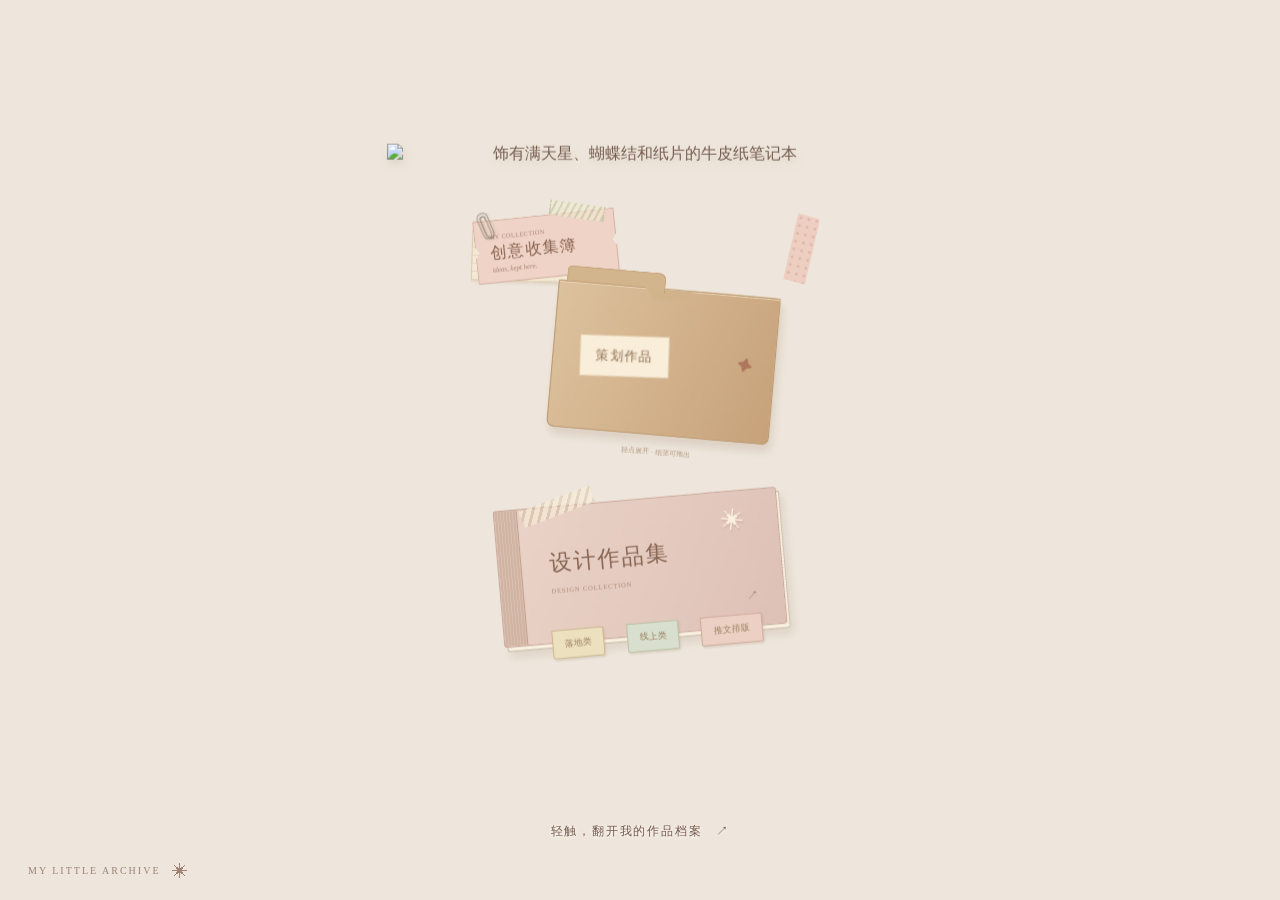
==== site/index.html @ 760bb75f "Publish responsive notebook portfolio with verified artwork migration" ====
<!doctype html>
<html lang="zh-CN">
<head>
  <meta charset="utf-8">
  <meta name="viewport" content="width=device-width, initial-scale=1, viewport-fit=cover">
  <meta name="theme-color" content="#eee3d5">
  <title>翻开我的作品档案</title>
  <link rel="stylesheet" href="style.css">
  <link rel="stylesheet" href="short-projects.css">
  <link rel="stylesheet" href="physical-objects.css">
  <link rel="stylesheet" href="folder-motion.css">
  <link rel="stylesheet" href="personal-details.css">
  <link rel="stylesheet" href="design-gallery.css">
  <link rel="stylesheet" href="mobile-notebook.css">
</head>
<body>
  <main class="desk" id="desk" aria-label="桌面上的作品笔记本">
    <div class="scene">
      <div class="book" id="book">
        <div class="book-body">
          <div class="pages" aria-hidden="true"><img src="assets/pages.png" alt="" draggable="false"></div>
          <div class="page-shadow" aria-hidden="true"></div>
          <section class="projects-layer" id="projectsLayer" aria-label="书页里的作品" inert>
            <div class="archive-collage" aria-hidden="true"><span class="archive-backing"></span><span class="archive-ticket"><small>MY COLLECTION</small><span>创意收集簿</span><i>ideas, kept here.</i></span><span class="archive-tape"></span><svg class="archive-clip" viewBox="0 0 40 90"><path d="M28 28V65C28 84 5 84 5 65V17C5 -2 36 -2 36 17V64C36 88 13 88 13 64V20C13 10 28 10 28 20V58" fill="none" stroke="#8c7f6d" stroke-width="3" stroke-linecap="round"/><path d="M27 28V65C27 82 6 82 6 65V17C6 0 35 0 35 17V64" fill="none" stroke="#fff7e3" stroke-width="1"/></svg></div>
            <div class="physical-objects" aria-hidden="true"><span class="page-object object-bow"></span><span class="page-object object-stars"></span><span class="washi-tape tape-dots"></span></div>
            <div class="paper-pocket" id="planningFolder">
              <div class="pocket-back" aria-hidden="true"></div>
              <button class="folder-sheet sheet-hbn" id="planningSheetHbn" data-project="hbn" aria-label="查看 HBN 眼霜策划，可拖出纸张" aria-describedby="folderHelp">
                <span class="sheet-kicker">01 / BRAND</span>
                <strong>HBN<br>眼霜策划</strong>
                <span class="sheet-line">品牌营销策划</span>
                <span class="sheet-foot">点击查看 <i aria-hidden="true">↗</i></span>
              </button>
              <button class="folder-sheet sheet-market" id="planningSheetMarket" data-project="market" aria-label="查看校园市集策划，可拖出纸张" aria-describedby="folderHelp">
                <span class="sheet-kicker">02 / CAMPUS</span>
                <strong>校园市集<br>活动策划</strong>
                <span class="sheet-line">传媒文化节市集</span>
                <span class="sheet-foot">点击查看 <i aria-hidden="true">↗</i></span>
              </button>
              <button class="pocket-front" id="folderToggle" aria-label="展开策划文件夹" aria-expanded="false" aria-controls="planningSheetHbn planningSheetMarket"><span class="pocket-label">策划作品<small>PLANNING FILES</small></span><span class="pocket-star" aria-hidden="true">✦</span></button>
              <button class="sheet-return" id="returnSheet" hidden>放回文件夹 ↙</button>
              <span class="folder-help" id="folderHelp">轻点展开 · 纸张可拖出</span>
            </div>
            <div class="design-samplebook">
              <span class="washi-tape tape-stripes" aria-hidden="true"></span>
              <div class="samplebook-pages" aria-hidden="true"></div>
              <button class="samplebook-cover" data-design aria-label="打开设计作品集">
                <span class="samplebook-spine" aria-hidden="true"></span>
                <span class="samplebook-sticker" aria-hidden="true">✳</span>
                <span class="samplebook-title">设计作品集<small>DESIGN COLLECTION</small></span>
                <span class="samplebook-arrow" aria-hidden="true">↗</span>
              </button>
              <div class="samplebook-tabs" aria-hidden="true"><span>落地类</span><span>线上类</span><span>推文排版</span></div>
            </div>
          </section>
          <div class="cover" id="leaf">
            <button class="cover-face front" id="cover" aria-label="打开作品笔记本"><img src="assets/cover.png" alt="饰有满天星、蝴蝶结和纸片的牛皮纸笔记本" draggable="false"></button>
            <div class="cover-face back">
              <div class="left-page-texture" aria-hidden="true"><img src="assets/pages.png" alt="" draggable="false"></div>
              <div class="page-collage" aria-hidden="true">
                <span class="page-object object-clip"></span>
                <span class="page-object object-tag"></span>
                <span class="page-object object-heart"></span>
                <span class="washi-tape tape-gingham" aria-hidden="true"></span>
              </div>
          <div class="profile-layer" id="profileLayer" inert>
            <svg id="lanyard" viewBox="0 0 500 700" preserveAspectRatio="none" aria-hidden="true">
              <defs>
                <linearGradient id="rose" x1="0" x2="1"><stop stop-color="#a9676d"/><stop offset=".35" stop-color="#d19a9d"/><stop offset=".7" stop-color="#c08689"/><stop offset="1" stop-color="#a76870"/></linearGradient>
                <linearGradient id="metal" x1="0" x2="1"><stop stop-color="#817567"/><stop offset=".3" stop-color="#f3eee5"/><stop offset=".55" stop-color="#a99e8f"/><stop offset=".8" stop-color="#eee8de"/><stop offset="1" stop-color="#8b7e71"/></linearGradient>
                <radialGradient id="brass"><stop stop-color="#f5dea1"/><stop offset=".6" stop-color="#c7a164"/><stop offset="1" stop-color="#8e6e40"/></radialGradient>
                <pattern id="weave" width="4" height="4" patternUnits="userSpaceOnUse"><path d="M0 1H4M1 0V4" stroke="#f8dfce" stroke-opacity=".4" stroke-width=".65"/></pattern>
                <filter id="ropeShadow" x="-30%" y="-20%" width="160%" height="160%"><feDropShadow dx="2" dy="4" stdDeviation="3" flood-color="#664534" flood-opacity=".22"/></filter>
              </defs>
              <rect x="153" y="52" width="54" height="43" rx="3" fill="#c8ac85" transform="rotate(-5 180 73)"/>
              <g filter="url(#ropeShadow)">
                <path id="ropeBase" fill="none" stroke="url(#rose)" stroke-width="19" stroke-linejoin="round"/>
                <path id="ropeWeave" fill="none" stroke="url(#weave)" stroke-width="18" stroke-linejoin="round"/>
                <path id="ropeEdge" fill="none" stroke="#f5d5cc" stroke-width="1" opacity=".6"/>
              </g>
              <circle cx="180" cy="72" r="13" fill="#785a37" opacity=".15" transform="translate(1 3)"/>
              <circle cx="180" cy="72" r="11" fill="url(#brass)" stroke="#8d744b"/>
              <g id="badgeRig">
                <ellipse cx="0" cy="-48" rx="15" ry="12" fill="none" stroke="url(#metal)" stroke-width="5"/>
                <rect x="-5" y="-40" width="10" height="12" rx="3" fill="url(#metal)"/>
                <path d="M-6-29L-15-6Q-17 6 0 7Q17 6 15-6L6-29Z" fill="none" stroke="url(#metal)" stroke-width="5"/>
                <path d="M5-24L12-5" stroke="#e7dfd5" stroke-width="2"/>
                <rect x="-112" y="0" width="224" height="320" rx="13" fill="#78614a" opacity=".1" transform="translate(3 9)"/>
                <rect x="-112" y="0" width="224" height="320" rx="13" fill="#f6eae0" fill-opacity=".45" stroke="#e2d6c9" stroke-width="3"/>
                <rect x="-106" y="5" width="212" height="307" rx="10" fill="none" stroke="#fffdf7" stroke-width="2" opacity=".7"/>
                <rect x="-100" y="26" width="200" height="278" rx="5" fill="#f2dfd4"/>
                <rect x="-94" y="32" width="188" height="266" rx="3" fill="none" stroke="#bc8483"/>
                <rect x="-19" y="8" width="38" height="9" rx="4" fill="#b6a392" fill-opacity=".35" stroke="#fdf7ee"/>
                <path d="M60 44L63 51L71 52L65 57L66 65L60 61L53 65L55 57L49 52L57 51Z" fill="#af7478"/>
                <text x="-71" y="63" fill="#a66d70" font-size="12" font-family="Arial, sans-serif" letter-spacing="2">PROFILE</text>
                <rect x="-47" y="75" width="94" height="129" rx="2" fill="#fffbf5" stroke="#d6bdb0"/>
                <image href="assets/profile-hu-jiayu.jpg" x="-44" y="78" width="88" height="123" preserveAspectRatio="xMidYMid meet"/>
                <text x="0" y="225" text-anchor="middle" fill="#85615b" font-size="19" font-family="serif" letter-spacing="3">胡嘉瑜</text>
                <text x="0" y="243" text-anchor="middle" fill="#927064" font-size="11" font-family="sans-serif">策划岗 · 平面设计岗</text>
                <path d="M-72 253H72" stroke="#c29a8f"/>
                <text x="0" text-anchor="middle" fill="#927064" font-size="10" font-family="sans-serif"><tspan x="0" y="271">喜欢构思活动，也喜欢琢磨视觉，</tspan><tspan x="0" y="287">把点子变成具体的方案与画面。</tspan></text>
              </g>
            </svg>
            <button class="badge-hit" id="badgeHit" aria-label="查看胡嘉瑜的简历，求职方向为策划岗、平面设计岗；可拖动工作证" title="胡嘉瑜 · 策划 / 平面设计 · 点击查看简历"></button>
            <button class="ability-note" id="openAbilities" aria-haspopup="dialog" aria-controls="abilitiesDialog">
              <span class="note-tape" aria-hidden="true"></span>
              <svg class="note-paperclip" viewBox="0 0 40 90" aria-hidden="true"><defs><linearGradient id="clipSteel"><stop stop-color="#837a6e"/><stop offset=".35" stop-color="#fffaf0"/><stop offset=".65" stop-color="#a59e91"/><stop offset="1" stop-color="#71695d"/></linearGradient></defs><path d="M28 28V65C28 84 5 84 5 65V17C5 -2 36 -2 36 17V64C36 88 13 88 13 64V20C13 10 28 10 28 20V58" fill="none" stroke="#796c5c35" stroke-width="5" transform="translate(1 2)"/><path d="M28 28V65C28 84 5 84 5 65V17C5 -2 36 -2 36 17V64C36 88 13 88 13 64V20C13 10 28 10 28 20V58" fill="none" stroke="url(#clipSteel)" stroke-width="3" stroke-linecap="round"/></svg>
              <small>A FEW THINGS I DO</small><strong>我能做什么</strong>
              <span>创意策划</span><span>视觉表达</span><span>现场统筹</span>
              <i>了解更多 ↗</i>
            </button>
            <a class="contact-card" href="mailto:1607303158@qq.com" aria-label="写邮件联系胡嘉瑜：1607303158@qq.com">
              <span class="envelope-flap" aria-hidden="true"></span><span class="envelope-seal" aria-hidden="true"></span>
              <strong>写信给我 <span aria-hidden="true">↗</span></strong><span class="contact-email">1607303158@qq.com</span>
            </a>
          </div>
            </div>
          </div>
        </div>
      </div>
      <p class="open-hint" id="openHint">轻触，翻开我的作品档案 <span>↗</span></p>
      <p class="badge-hint" id="badgeHint" aria-hidden="true">拖一拖工作证 · 轻触查看简历</p>
    </div>
    <nav class="desk-controls" aria-label="笔记本控制">
      <span class="edition">MY LITTLE ARCHIVE <i>✳</i></span>
      <button id="closeBook" hidden>合上笔记本 <span aria-hidden="true">↙</span></button>
    </nav>
    <nav class="mobile-page-nav" id="mobilePageNav" aria-label="切换笔记本书页" hidden>
      <div class="mobile-page-tabs">
        <button id="mobileProfile" aria-pressed="true" aria-controls="profileLayer">个人档案 <span>01</span></button>
        <button id="mobileWorks" aria-pressed="false" aria-controls="projectsLayer">作品收藏 <span>02</span></button>
      </div>
      <p>轻扫空白书页，或点上方切换</p>
    </nav>
    <p id="status" class="sr-only" aria-live="polite"></p>
  </main>
  <dialog id="resumeDialog" aria-labelledby="resumeTitle">
    <button id="closeResume" class="dialog-close" aria-label="关闭简历">×</button>
    <p class="eyebrow">PERSONAL PROFILE</p>
    <h1 id="resumeTitle">胡嘉瑜</h1>
    <p class="resume-note">求职方向：策划岗、平面设计岗</p>
    <p class="resume-description">喜欢构思活动，也喜欢琢磨视觉，把点子变成具体的方案与画面。</p>
    <div class="resume-actions"><a href="assets/hu-jiayu-resume.pdf" target="_blank" rel="noopener">打开 PDF ↗</a><a href="assets/hu-jiayu-resume.pdf" download="胡嘉瑜简历2.0.pdf">下载简历 ↓</a></div><div class="resume-preview"><a href="assets/hu-jiayu-resume.pdf" target="_blank" rel="noopener" aria-label="打开胡嘉瑜简历 PDF"><img src="assets/hu-jiayu-resume-1.png" alt="胡嘉瑜简历，第1页，点击可打开原始PDF" loading="lazy"></a></div>
    <button id="returnBook" class="return-button">回到笔记本</button>
  </dialog>
  <dialog id="abilitiesDialog" class="abilities-dialog" aria-labelledby="abilitiesTitle">
    <button class="dialog-close" data-close-abilities aria-label="关闭能力与经历">×</button>
    <p class="eyebrow">A FEW THINGS I DO</p>
    <h1 id="abilitiesTitle">能力与经历</h1>
    <section class="personal-section">
      <h2>创意、视觉与现场</h2>
      <ul class="ability-list"><li><strong>创意策划</strong><span>活动主题、概念与环节构思。</span></li><li><strong>视觉表达</strong><span>活动海报、物料设计与 PPT 美化排版。</span></li><li><strong>现场统筹</strong><span>统筹安排、策划管理、场地布置与内容校对。</span></li></ul>
    </section>
    <section class="personal-section">
      <h2>教育背景</h2><p class="school-line">龙岩学院 <span>／ 广播电视学</span></p>
      <p>相关课程：广告策划与创意、数字营销、平面设计、新媒体概论、电视节目制作技术。</p>
    </section>
    <section class="personal-section">
      <h2>常用工具</h2>
      <div class="tool-group"><h3>策划案与演示</h3><ul class="tool-icons"><li><span class="tool-icon icon-ppt" aria-hidden="true">P</span><span>PowerPoint</span></li></ul><p>策划案制作、美化与排版</p></div>
      <div class="tool-group"><h3>设计与排版</h3><ul class="tool-icons"><li><span class="tool-icon icon-ps" aria-hidden="true">Ps</span><span>Photoshop</span></li><li><span class="tool-icon icon-ai" aria-hidden="true">Ai</span><span>Illustrator</span></li><li><span class="tool-icon icon-id" aria-hidden="true">Id</span><span>InDesign</span></li></ul></div>
      <div class="tool-group"><h3>视频剪辑</h3><ul class="tool-icons"><li><span class="tool-icon icon-jianying" aria-hidden="true"><svg viewBox="0 0 32 32"><path d="M5 8H27L5 24H27M5 8L27 24" fill="none" stroke="currentColor" stroke-width="3" stroke-linejoin="round"/></svg></span><span>剪映</span></li><li><span class="tool-icon icon-pr" aria-hidden="true">Pr</span><span>Premiere Pro</span></li><li><span class="tool-icon icon-ae" aria-hidden="true">Ae</span><span>After Effects</span></li></ul></div>
      <div class="tool-group"><h3>网站与工作流</h3><ul class="tool-icons"><li><span class="tool-icon icon-codex" aria-hidden="true">&lt;/&gt;</span><span>Codex</span></li><li><span class="tool-icon icon-deepseek" aria-hidden="true">DS</span><span>DeepSeek</span></li></ul></div>
    </section>
    <section class="personal-section">
      <h2>校园实践</h2><p class="school-line">第十二届传媒文化节快闪活动“在现场”</p>
      <p class="practice-meta">2026.05.21 · 已举办 · 活动主负责人</p>
      <p>提出“市集与主理人”概念，构思各环节内容，统筹策划管理、现场布置与物料设计。</p>
      <p class="practice-result">累计人流量 <strong>500+</strong></p>
    </section>
    <button class="return-button" data-close-abilities>回到笔记本</button>
  </dialog>
  <script src="app.js"></script>
  <script src="mobile-notebook.js"></script>
  <script src="short-projects.js"></script>
  <script src="folder-motion.js"></script>
  <script src="personal-details.js"></script>
  <script src="design-gallery.js"></script>
</body>
</html>
---- site/style.css ----
:root { color-scheme: light; font-family: "Microsoft YaHei", "PingFang SC", sans-serif; color: #765c50; background: #eee6dc; }
* { box-sizing: border-box; }
body { margin: 0; overflow: hidden; }
button { font: inherit; color: inherit; -webkit-tap-highlight-color: transparent; }
button:focus-visible { outline: 2px solid #a56e75; outline-offset: 7px; }
.desk { position: relative; display: grid; place-items: center; min-height: 100svh; background: #eee6dc; overflow: hidden; }
.scene { position: relative; width: 100vw; height: 100svh; background: url("assets/desktop.png") center / cover no-repeat; perspective: 2200px; }
.book { --progress: 0; --turn: 0deg; --shade: 0; position: absolute; width: min(60vw, 111svh); aspect-ratio: 1.4584; left: 50%; top: 49%; transform: translate(calc(-75% + var(--progress) * 25%), -50%); }
.book-body { position: absolute; inset: 0; transform-style: preserve-3d; perspective: 2400px; perspective-origin: 50% 50%; }
.pages { position: absolute; left: 50%; top: 0; width: 50%; height: 100%; overflow: hidden; pointer-events: none; border-radius: 0 3% 3% 0; }
.pages img { position: absolute; width: 216.52%; height: 113.22%; left: -108.34%; top: -6.61%; user-select: none; }
.cover { position: absolute; left: 50%; top: 0; width: 50%; height: 100%; transform-origin: left center; transform-style: preserve-3d; transform: rotateY(var(--turn)); will-change: transform; }
.cover-face { position: absolute; inset: 0; display: block; backface-visibility: hidden; -webkit-backface-visibility: hidden; }
.front img { position: absolute; width: 130.36%; height: 113.7%; left: -15.87%; top: -6.52%; pointer-events: none; user-select: none; }
.front { border: 0; padding: 0; background: transparent; cursor: pointer; transform: translateZ(.4px); filter: drop-shadow(2px 5px 5px #694c3220); }
.front:disabled { cursor: default; }
.back { transform: rotateY(180deg) translateZ(.4px); }
.left-page-texture { position: absolute; inset: 0; overflow: hidden; border-radius: 3% 0 0 3%; pointer-events: none; }
.left-page-texture img { position: absolute; width: 216.52%; height: 113.22%; left: -8.34%; top: -6.61%; pointer-events: none; user-select: none; }
.page-shadow { position: absolute; left: 50%; top: .5%; width: 49%; height: 98%; opacity: var(--shade); background: linear-gradient(90deg,#4e352e85, #4e352e24 35%, transparent 85%); pointer-events: none; border-radius: 0 3% 3% 0; }
.profile-layer { position: absolute; inset: 0; backface-visibility: hidden; }
.page-collage { position: absolute; inset: 0; pointer-events: none; }
.little-note { position: absolute; left: 65%; top: 19%; width: 25%; padding: 11% 3% 5%; background: #f3d9cf; transform: rotate(8deg); box-shadow: 1px 3px 5px #78504020; text-align: center; clip-path: polygon(0 0,100% 0,98% 94%,89% 97%,78% 94%,65% 99%,50% 95%,35% 99%,20% 96%,0 100%); }
.little-note small { display: block; font: 7px Georgia,serif; letter-spacing: .1em; color: #b88980; }
.little-note > span:not(.note-tape) { display: block; margin: 12% 0; font: 15px "KaiTi",serif; letter-spacing: .12em; }
.little-note i { font: italic 9px Georgia,serif; color: #a77e70; }
.note-tape { position: absolute; top: -3%; left: 15%; width: 68%; height: 18%; background: #f9f1dfb3; border-left: 1px dashed #d1b19b6b; border-right: 1px dashed #d1b19b6b; transform: rotate(-12deg); }
.physical-objects { position:absolute; inset:0; pointer-events:none; }
.page-object { position:absolute; display:block; background-image:url("assets/page-objects-v1.png"); background-repeat:no-repeat; pointer-events:none; user-select:none; }
#lanyard { display: block; width: 100%; height: 100%; overflow: visible; }
.badge-hit { position: absolute; width: 44.8%; height: 45.714%; left: 27.6%; top: 44%; border: 0; border-radius: 12px; background: transparent; cursor: grab; touch-action: none; transform-origin: 50% 0; user-select: none; }
.badge-hit:active { cursor: grabbing; }
.badge-hit:focus-visible { outline-offset: 4px; }
.open-hint, .badge-hint { position: absolute; left: 50%; bottom: 6.7%; transform: translateX(-50%); font-size: 12px; letter-spacing: .15em; white-space: nowrap; margin: 0; color: #76594b; text-shadow: 0 1px 4px #fff; transition: opacity .3s; }
.open-hint span { margin-left: 8px; display: inline-block; animation: nudge 2.8s ease-in-out infinite; }
@keyframes nudge { 50% { transform: translate(3px,-3px); } }
.badge-hint { opacity: 0; pointer-events: none; }
.desk.is-open .open-hint { opacity: 0; pointer-events: none; }
.desk.is-turning .open-hint { opacity: 0; pointer-events: none; }
.desk.is-settled .badge-hint { opacity: 1; }
.desk-controls { position: absolute; bottom: 19px; left: 28px; right: 28px; display: flex; align-items: center; justify-content: space-between; pointer-events: none; }
.edition { font-family: Georgia, serif; font-size: 10px; letter-spacing: .2em; color: #9d8275; }
.edition i { font-style: normal; font-size: 16px; vertical-align: middle; margin-left: 7px; }
.projects-layer { position: absolute; left: 50%; top: 0; width: 50%; height: 100%; transform: translateZ(.15px); container-type: inline-size; }
.pocket-note { position: absolute; top: 7%; left: 15%; margin: 0; font: clamp(10px,4cqw,17px) "KaiTi",serif; color: #b7927d; transform: rotate(-5deg); letter-spacing: .08em; }
.pocket-note span { display:inline-block; margin-left:8px; transform:rotate(16deg); }
.paper-pocket { position:absolute; left:29%; top:16%; width:56%; height:34%; transform:rotate(5deg); }
.pocket-back { position:absolute; inset:9% 0 0; background:#d3b58d; border:1px solid #c3a178; border-radius:4px 4px 7px 7px; box-shadow:3px 7px 9px #6e4d2b24; }
.pocket-back::before { content:""; position:absolute; width:44%; height:8%; left:3%; top:-6%; background:#d3b58d; border:1px solid #c3a178; border-bottom:0; border-radius:5px 7px 0 0; }
.pocket-card { position:absolute; left:6%; width:88%; height:51%; padding:5% 8%; text-align:left; border:1px solid #dbcab1; background:#fff5de; box-shadow:2px 3px 5px #5d432323; border-radius:2px; cursor:pointer; transform-origin:50% 80%; transition:transform .25s,box-shadow .25s; }
.pocket-card strong { display:block; margin-top:5%; font:400 clamp(9px,3.5cqw,15px)/1.5 "SimSun",serif; letter-spacing:.02em; color:#816044; white-space:nowrap; }
.card-topline { display:flex; justify-content:space-between; align-items:center; gap:8px; }
.card-topline small { font:clamp(5px,1.6cqw,8px) "Microsoft YaHei",sans-serif; color:#a1896f; }
.card-topline b { font:400 clamp(8px,3cqw,13px) Georgia,serif; color:#aa8b60; }
.card-description { display:none; }
.card-arrow { position:absolute; right:6%; top:57%; color:#ab856a; font-size:clamp(9px,2.7cqw,13px); }
.hbn-card { top:-8%; transform:rotate(-8deg); background:linear-gradient(115deg,#fff9e8,#f0dfb7); }
.market-card { top:31%; left:10%; transform:rotate(4deg); background:linear-gradient(125deg,#f7e9e0,#eacfc3); }
.market-card strong { color:#9b6c64; }
.hbn-card:hover,.hbn-card:focus-visible { transform:translateY(-5%) rotate(-10deg); box-shadow:4px 8px 10px #5d43232b; }
.market-card:hover,.market-card:focus-visible { transform:translateY(-5%) rotate(6deg); box-shadow:4px 8px 10px #5d43232b; }
.pocket-front { position:absolute; bottom:0; width:100%; height:30%; border:1px solid #bd9971; border-radius:1px 1px 7px 7px; background:linear-gradient(110deg,#dcc09a,#c9a67e); box-shadow:inset 0 1px #eddbc0,0 -2px 3px #926a3a12; clip-path:polygon(0 0,39% 0,43% 8%,57% 8%,61% 0,100% 0,100% 100%,0 100%); pointer-events:none; }
.pocket-label { position:absolute; top:20%; left:14%; padding:4% 7%; background:#f9eed9; border:1px solid #ddc5a4; transform:rotate(-3deg); font:clamp(9px,3.4cqw,15px) "KaiTi",serif; color:#8b6a4e; letter-spacing:.1em; }
.pocket-label small { display:none; }
.pocket-star { position:absolute; right:10%; top:28%; font-size:clamp(11px,4cqw,18px); color:#af785e; transform:rotate(14deg); }
.design-samplebook { position:absolute; left:13%; top:61%; width:74%; height:26%; transform:rotate(-5deg); }
.samplebook-pages { position:absolute; inset:3% -1% -4% 1%; border:1px solid #cdbfac; border-radius:3px; background:repeating-linear-gradient(0deg,#eadfcf 0,#eadfcf 1px,#fcf3e4 1px,#fcf3e4 3px); box-shadow:3px 6px 9px #6e4d2b1d; }
.samplebook-cover { position:absolute; inset:0; width:100%; height:100%; border:1px solid #c9a698; border-radius:3px; background:linear-gradient(115deg,#ebd4c9,#dec1b6); text-align:left; cursor:pointer; transition:transform .25s,box-shadow .25s; }
.samplebook-cover:hover,.samplebook-cover:focus-visible { transform:translateY(-4px) rotate(-1deg); box-shadow:2px 5px 7px #855e3b23; }
.samplebook-spine { position:absolute; top:0; bottom:0; left:0; width:8%; background:repeating-linear-gradient(90deg,#b49a8755 0,#b49a8755 1px,#d2b4a3 1px,#d2b4a3 3px); border-right:1px solid #c29f8c; }
.samplebook-title { position:absolute; left:18%; top:30%; color:#866451; font:400 clamp(13px,5.8cqw,25px)/1.4 "SimSun",serif; letter-spacing:.1em; }
.samplebook-title small { display:block; margin-top:7%; color:#ab8872; font:clamp(5px,1.7cqw,8px) Georgia,serif; letter-spacing:.13em; }
.samplebook-sticker { position:absolute; top:12%; right:12%; color:#f9efe1; font-size:clamp(16px,6cqw,28px); transform:rotate(10deg); text-shadow:1px 2px 1px #906d4c26; }
.samplebook-arrow { position:absolute; right:9%; bottom:16%; color:#9e7a64; font-size:clamp(10px,3cqw,15px); }
.samplebook-tabs { position:absolute; left:13%; right:5%; bottom:-12%; display:flex; justify-content:space-around; pointer-events:none; }
.samplebook-tabs span { padding:3% 5%; background:#ede0bf; border:1px solid #ccb98e; border-radius:0 0 2px 2px; font:clamp(6px,2.3cqw,10px) "KaiTi",serif; color:#9a8060; box-shadow:1px 2px 2px #6f4e3020; }
.samplebook-tabs span:nth-child(2) { background:#d9dfce; border-color:#b9c2a6; }
.samplebook-tabs span:nth-child(3) { background:#ecd0c4; border-color:#d0ac9c; }
#closeBook { pointer-events: auto; border: 1px solid #bd9d8c70; background: #fff8edc7; backdrop-filter: blur(7px); padding: 10px 16px; border-radius: 30px; font-size: 12px; cursor: pointer; }
#closeBook:hover { background: #fff9ed; }
#closeBook span { margin-left: 10px; }
.sr-only { position: absolute; width: 1px; height: 1px; overflow: hidden; clip-path: inset(50%); white-space: nowrap; }
dialog { border: 1px solid #dcc7b3; border-radius: 5px; background: #fff9ef; color: #795b4e; width: min(88vw, 520px); padding: 48px; box-shadow: 0 22px 100px #54382335; }
dialog::backdrop { background: #55453660; backdrop-filter: blur(7px); }
.dialog-close { position: absolute; right: 15px; top: 10px; font-size: 26px; border: 0; background: none; padding: 3px 10px; cursor: pointer; }
.eyebrow { font-size: 10px; letter-spacing: .2em; color: #b58480; }
h1 { font-size: 28px; font-weight: 500; letter-spacing: .1em; margin: 14px 0 30px; }
.resume-note { font-size: 15px; }
.resume-description { color: #9e8575; font-size: 13px; line-height: 1.9; }
.return-button { border: 1px solid #d1aba2; padding: 10px 18px; background: #efdbd3; border-radius: 2px; margin-top: 24px; cursor: pointer; font-size: 12px; }
@media (max-aspect-ratio: 4/3) { .scene { background-size: auto 100%; } .book { width: 85vw; top: 48%; } .open-hint,.badge-hint { bottom: 14%; } }
@media (max-width: 600px) { .book { width: 94vw; top: 47%; } .desk-controls { left: 18px; right: 18px; bottom: 22px; } .open-hint,.badge-hint { bottom: 22%; font-size: 10px; letter-spacing: .06em; } .edition { font-size: 8px; } dialog { padding: 36px 26px; } }
@media (max-width: 600px) { .little-note small { font-size: 5px; } .little-note > span:not(.note-tape) { font-size: 10px; } .little-note i { font-size: 6px; } }
@media (prefers-reduced-motion: reduce) { *,*::before,*::after { animation: none !important; transition-duration: .01ms !important; transition-delay: 0s !important; } }

#resumeDialog{width:min(90vw,880px);max-height:88svh;overflow:auto;padding:26px 30px}
#resumeDialog h1{font:400 25px/1.5 "SimSun",serif;margin:8px 0}
#resumeDialog .resume-note{font-size:12px;margin:6px 0}
#resumeDialog .resume-description{font-size:11px;margin:6px 0 12px}
.resume-actions{display:flex;gap:12px;flex-wrap:wrap;margin:12px 0 16px}.resume-actions a{border:1px solid #d9c2ac;border-radius:3px;padding:7px 12px;background:#fff8ec;color:#94705b;font:12px "Microsoft YaHei",sans-serif;text-decoration:none}.resume-actions a:focus-visible{outline:2px solid #a47665;outline-offset:3px}
.resume-pdf{display:block;width:100%;height:58svh;border:1px solid #e1d3c1;background:#f3ecdf;margin-bottom:18px}.resume-pdf p{padding:25px;font:13px/1.8 "Microsoft YaHei",sans-serif}.resume-pdf a{color:#94705b}
@media(max-width:600px){#resumeDialog{padding:24px 18px}.resume-pdf{height:55svh}}
.resume-preview{margin:0 0 18px;background:#fff;border:1px solid #e1d3c1}.resume-preview a,.resume-preview img{display:block;width:100%}.resume-preview img{height:auto}.resume-preview a:focus-visible{outline:2px solid #a47665;outline-offset:3px}

/* Fit the open spread to both dimensions, including phone browser chrome. */
@media (orientation: landscape) and (max-height: 600px) {
  .desk { min-height: 100dvh; }
  .scene { height: 100dvh; }
  .book { width: min(94vw, 121dvh); top: 47%; }
  .open-hint, .badge-hint { bottom: max(24px, 4dvh); font-size: 10px; }
  .desk-controls { left: max(16px, env(safe-area-inset-left)); right: max(16px, env(safe-area-inset-right)); bottom: max(7px, env(safe-area-inset-bottom)); }
  .edition { font-size: 8px; }
  #closeBook { padding: 7px 12px; font-size: 10px; }
}
.landscape-control { pointer-events: auto; border: 1px solid #bd9d8c70; border-radius: 24px; background: #fff8edeb; padding: 7px 12px; font-size: 11px; cursor: pointer; margin-left: auto; margin-right: 12px; }
.landscape-control[hidden] { display: none; }
#landscapeDialog { width: min(86vw, 360px); max-height: 90dvh; overflow: auto; padding: 36px 24px 24px; border-radius: 18px; text-align: center; }
#landscapeDialog::backdrop { background: #55453685; backdrop-filter: blur(9px); }
#landscapeDialog h2 { font: 400 22px/1.5 "KaiTi", "SimSun", serif; margin: 18px 0 10px; }
#landscapeDescription { font-size: 13px; line-height: 1.9; margin: 0 auto 22px; max-width: 240px; }
.rotate-phone { width: 44px; height: 72px; margin: 0 auto 28px; border: 2px solid #ab8872; border-radius: 9px; transform: rotate(90deg); position: relative; background: #ead7c8; box-shadow: 0 4px 12px #74524016; }
.rotate-phone::after { content: ""; position: absolute; bottom: 5px; left: 17px; width: 7px; height: 3px; border-radius: 3px; background: #ab8872; }
.rotate-phone span { position: absolute; font: 38px Georgia, serif; left: 4px; top: 10px; color: #97705e; }
.landscape-primary { display: block; width: 100%; min-height: 46px; border: 1px solid #b88c78; border-radius: 24px; background: #dfc0ad; cursor: pointer; font-size: 14px; }
.landscape-skip { min-height: 44px; border: 0; background: transparent; cursor: pointer; font-size: 12px; color: #967a69; }
#landscapeFeedback { font-size: 12px; line-height: 1.8; margin: 12px 0 0; }
#landscapeFeedback:empty { display: none; }
---- site/short-projects.css ----
/* Brief project notes shared by notebook dialogs and direct links. */
.project-dialog{width:min(90vw,640px);max-height:88svh;padding:38px 40px;border:1px solid #dcc8b4;border-radius:5px;background:#fffaf1;color:#705748;box-shadow:0 22px 100px #54382335;overflow:auto;}
.project-dialog::backdrop{background:#58463770;backdrop-filter:blur(6px)}
.project-dialog .dialog-close{position:absolute;right:13px;top:9px;border:0;background:none;padding:4px 10px;font:24px sans-serif;cursor:pointer;color:#967c68}
.brief-category{font:11px/1.6 "Microsoft YaHei","PingFang SC",sans-serif;color:#a4806b;letter-spacing:.06em;margin:0 0 12px}
.brief-title{font:400 28px/1.5 "SimSun",serif;letter-spacing:.03em;color:#694e3b;margin:0 0 8px}
.brief-name{font:11px/1.8 "Microsoft YaHei","PingFang SC",sans-serif;color:#a68a76;margin:0 0 18px}
.brief-intro{font:14px/1.9 "Microsoft YaHei","PingFang SC",sans-serif;color:#7d6655;margin:0 0 24px}
.brief-contribution{font:12px/1.9 "Microsoft YaHei","PingFang SC",sans-serif;color:#826852;margin:0 0 20px}.brief-contribution span{display:block;font-size:10px;color:#a4806b;margin-bottom:3px}
.brief-points{margin:0;padding:0;list-style:none;border-top:1px solid #e6d9c9}
.brief-points li{padding:16px 0;border-bottom:1px solid #e6d9c9}
.brief-points h2{font:500 15px/1.7 "Microsoft YaHei","PingFang SC",sans-serif;letter-spacing:0;color:#70513e;margin:0 0 5px}
.brief-points p{font:13px/1.9 "Microsoft YaHei","PingFang SC",sans-serif;color:#826852;margin:0}
.brief-files{display:flex;align-items:center;gap:17px;flex-wrap:wrap;margin-top:25px}
.brief-files a{text-decoration:none;font:11px/1.6 "Microsoft YaHei","PingFang SC",sans-serif;color:#956b58}
.brief-files .pdf-primary{display:inline-block;background:#edd8ce;border:1px solid #d5b3a3;padding:10px 16px;border-radius:2px;color:#7c5744}
.brief-files .pdf-primary:hover{background:#e5c7b9}
.brief-files small{margin-left:auto;font:10px Georgia,serif;color:#ad9782}
.brief-files a:focus-visible,.project-dialog button:focus-visible{outline:2px solid #a56e75;outline-offset:4px}
/* Quiet stand-alone views; the notebook is the main entrance. */
body.brief-page{margin:0;min-height:100svh;background:#f2ebe0;color:#765b48;font-family:"Microsoft YaHei","PingFang SC",sans-serif;line-height:1.8;overflow:auto}
.brief-nav{max-width:780px;margin:25px auto 0;padding:0 24px;display:flex;align-items:center;justify-content:space-between;font-size:11px}
.brief-nav a{color:#977963;text-decoration:none}.brief-nav a:hover{text-decoration:underline}.brief-nav span{font:9px Georgia,serif;letter-spacing:.15em;color:#b19a84}
.brief-sheet{max-width:690px;margin:28px auto 60px;padding:36px 40px 40px;background:#fffaf1;box-shadow:0 5px 24px #714b2410;border:1px solid #e6dacb;border-radius:3px}
.brief-directory h1{font:400 27px "SimSun",serif;margin:0 0 24px}
.brief-directory>a{display:block;padding:22px 0;color:#785c49;text-decoration:none;border-top:1px solid #e5d6c6}
.brief-directory>a strong{display:block;font:400 19px/1.6 "SimSun",serif;margin:4px 0}
.brief-directory>a span{font-size:11px;color:#ac8d74}
.brief-directory>a p{font-size:12px;color:#a08570;margin:7px 0 0}
@media(max-width:600px){.project-dialog{padding:32px 24px;width:92vw}.brief-title{font-size:24px}.brief-name{font-size:10px}.brief-intro{font-size:13px;margin-bottom:20px}.brief-points li{padding:14px 0}.brief-points h2{font-size:14px}.brief-points p{font-size:12.5px}.brief-files{gap:15px}.brief-files small{display:none}.brief-sheet{margin:22px 16px 35px;padding:28px 24px}.brief-nav{padding:0 20px}}
.brief-event{font:11px/1.9 "Microsoft YaHei",sans-serif;color:#a17b64;margin:0 0 20px;padding:10px 12px;background:#f4e8d8;border-left:2px solid #c59b83}
---- site/physical-objects.css ----
/* Physical objects generated as one alpha atlas; CSS samples each object independently. */
.object-clip { left:7%;top:22%;width:12.5%;transform:rotate(-5deg);aspect-ratio:181/216;background-size:837.01657% 480.55556%;background-position:4.42279% 19.34307%; }
.object-tag { left:65%;top:48%;width:29%;transform:rotate(6deg);aspect-ratio:296/299;background-size:511.82432% 347.15719%;background-position:40.27892% 60.75778%; }
.object-heart { left:76%;top:74%;width:15%;transform:rotate(-8deg);aspect-ratio:140/136;background-size:1082.14286% 763.23529%;background-position:40.87273% 82.92683%; }
.object-label { left:53%;top:90%;width:36%;transform:rotate(3deg);aspect-ratio:390/133;background-size:388.46154% 780.45113%;background-position:34.57778% 97.56906%; }
.object-bow { left:37%;top:51%;width:20%;transform:rotate(-8deg);aspect-ratio:323/206;background-size:469.04025% 503.88350%;background-position:81.71141% 58.41346%; }
.object-stars { left:84%;top:91%;width:13%;transform:rotate(9deg);aspect-ratio:177/141;background-size:855.93220% 736.17021%;background-position:98.05680% 95.65217%; }
---- site/folder-motion.css ----
/* Two independently draggable project sheets between the folder panels. */
.paper-pocket{left:27%;top:21%;width:58%;height:28%;isolation:isolate;z-index:2;perspective:900px}
.pocket-back{inset:0;background:linear-gradient(110deg,#d6ba94,#cbaa80);border-radius:3px 5px 7px 7px}
.pocket-back::before{height:13%;top:-11%;width:44%}
.folder-sheet{--sheet-x:0px;--sheet-y:0px;position:absolute;z-index:1;left:9%;top:-7%;width:82%;height:104%;padding:8% 8% 6%;border:1px solid #dfd2ba;border-radius:2px;background:linear-gradient(110deg,#fffdf4,#f5ecdb);text-align:left;box-shadow:1px 3px 4px #674c3020;color:#87664f;cursor:grab;touch-action:none;user-select:none;transform:translate(var(--sheet-x),var(--sheet-y)) rotate(-3deg);transition:transform .65s cubic-bezier(.22,1.35,.35,1),box-shadow .4s;will-change:transform}
.sheet-kicker{display:block;font:clamp(4px,1.35cqw,7px) Georgia,serif;letter-spacing:.06em;color:#b09a7c;white-space:nowrap}
.folder-sheet strong{display:block;font:400 clamp(10px,4.1cqw,18px)/1.7 "SimSun",serif;letter-spacing:.1em;margin:4% 0 8%}
.sheet-line{display:block;font:clamp(5px,1.8cqw,9px)/2.4 Georgia,serif;border-bottom:1px solid #ded0bd;color:#b29579;white-space:nowrap}
.sheet-line b{font:400 clamp(6px,2.25cqw,11px) "SimSun",serif;margin-left:5%;color:#80634e}
.sheet-foot{display:flex;justify-content:space-between;margin-top:7%;font:clamp(5px,1.7cqw,8px) "Microsoft YaHei",sans-serif;color:#ad8870}.sheet-foot i{font-style:normal}
.pocket-front{z-index:2;height:100%;padding:0;cursor:pointer;pointer-events:auto;transform-origin:center bottom;transition:transform .55s cubic-bezier(.22,1,.36,1),height .45s,filter .4s;background:linear-gradient(110deg,#ddc29e,#c7a27a);text-align:left}
.pocket-label{top:34%;left:12%;padding:5% 7%}.pocket-star{top:42%}
.folder-sheet{width:65%;height:90%;--sheet-angle:0deg;visibility:hidden;opacity:0;pointer-events:none;transform:translate(var(--sheet-x),var(--sheet-y)) rotate(var(--sheet-angle));transition:transform .65s cubic-bezier(.22,1.15,.35,1),opacity .2s,visibility .2s,box-shadow .4s}
.sheet-hbn{left:10%;top:5%}
.sheet-market{left:24%;top:5%;background:linear-gradient(110deg,#fff8f1,#f0ddd3)}
.folder-sheet strong{font-size:clamp(9px,3.5cqw,16px);line-height:1.5;margin-bottom:7%}
.paper-pocket.is-peeking .folder-sheet,.folder-sheet.is-detached{visibility:visible;opacity:1;pointer-events:auto}
.paper-pocket.is-peeking .sheet-hbn{--sheet-x:-27%;--sheet-y:-43%;--sheet-angle:-8deg;box-shadow:3px 8px 11px #674c302b}
.paper-pocket.is-peeking .sheet-market{--sheet-x:29%;--sheet-y:-29%;--sheet-angle:7deg;box-shadow:3px 8px 11px #674c302b}
.paper-pocket.is-peeking .pocket-front{height:67%;transform:rotateX(-19deg);filter:brightness(1.025)}
.folder-sheet.is-detached{z-index:4;box-shadow:5px 10px 12px #674c3030}
.folder-sheet.is-top{z-index:5}
.folder-sheet.is-dragging{transition:none;cursor:grabbing}
.folder-help{position:absolute;top:108%;left:-8%;width:116%;text-align:center;font:clamp(5px,1.8cqw,9px) "Microsoft YaHei",sans-serif;color:#b2967d;pointer-events:none;white-space:nowrap;transition:opacity .2s}
.paper-pocket.is-detached .folder-help{opacity:0}
.sheet-return{position:absolute;z-index:3;top:62%;left:5%;width:80%;padding:3px 0;border:0;background:transparent;font:clamp(6px,2.4cqw,11px) "Microsoft YaHei",sans-serif;color:#806045;cursor:pointer;white-space:nowrap}
.paper-pocket.is-detached .pocket-label{visibility:hidden}
.paper-pocket.is-dragging .sheet-return{visibility:hidden}
@media(prefers-reduced-motion:reduce){.folder-sheet,.pocket-front{transition:none}}
---- site/personal-details.css ----
.profile-layer{container-type:inline-size}
.ability-note{position:absolute;left:61%;top:9%;width:33%;padding:7% 3.5% 4%;border:1px solid #d9c5a9;border-radius:2px;background:linear-gradient(105deg,#fff9ec,#f1e5cf);transform:rotate(3deg);box-shadow:2px 4px 5px #78504020;text-align:left;cursor:pointer;color:#866251;transition:transform .25s,box-shadow .25s}
.ability-note::before{content:"";position:absolute;left:-5%;width:4%;top:5%;bottom:-2%;border:1px solid #d4afa0;background:#ecd0c3;transform:rotate(-2deg);box-shadow:1px 2px 3px #78504015}
.ability-note:hover{transform:rotate(1deg) translateY(-2px);box-shadow:3px 6px 9px #7850402b}
.ability-note small{display:block;font:clamp(4px,1.5cqw,7px) Georgia,serif;letter-spacing:.03em;color:#a78370;white-space:nowrap}
.ability-note strong{display:block;font:400 clamp(9px,4cqw,19px)/1.5 "KaiTi",serif;margin:8% 0 10%;white-space:nowrap}
.ability-note>span:not(.note-tape){display:block;font:clamp(7px,2.7cqw,12px)/2 "SimSun",serif;border-bottom:1px solid #cbb59d70;padding-left:3%}
.ability-note i{display:block;margin-top:10%;font:normal clamp(5px,2cqw,9px) "Microsoft YaHei",sans-serif;color:#a3816c;text-align:right}
.ability-note .note-tape{top:-4%;left:22%;width:50%;height:11%;background:#d6aaa180;transform:rotate(-8deg)}
.contact-card{position:absolute;left:58%;top:81%;width:35%;height:15%;padding:0;background:linear-gradient(32deg,transparent 49%,#d8c3a544 50%,transparent 51%) bottom left/52% 65% no-repeat,linear-gradient(-32deg,transparent 49%,#d8c3a544 50%,transparent 51%) bottom right/52% 65% no-repeat,linear-gradient(105deg,#fff7e6,#f1e5ce);border:1px solid #d9c5a7;border-radius:2px;box-shadow:1px 3px 5px #77533824;transform:rotate(-5deg);color:#876650;text-decoration:none;text-align:left;transition:transform .25s}
.page-collage .object-tag{left:66%;top:48%;width:24%}
.page-collage .object-heart{left:77%;top:70%;width:12%}
.contact-card:hover{transform:rotate(-2deg) translateY(-2px)}
.contact-card strong{position:absolute;left:9%;right:9%;top:55%;display:flex;justify-content:space-between;font:400 clamp(8px,3cqw,14px) "KaiTi",serif;margin:0}
.contact-email{position:absolute;left:9%;bottom:7%;display:block;font:clamp(5px,2.1cqw,10px)/1.5 Consolas,monospace;white-space:nowrap}
.envelope-flap{position:absolute;left:0;top:0;width:100%;height:53%;clip-path:polygon(0 0,100% 0,50% 100%);background:linear-gradient(#f9ecd5,#e7d2b2);filter:drop-shadow(0 1px 1px #8f704933)}
.envelope-seal{position:absolute;left:45%;top:27%;width:10%;aspect-ratio:1;border-radius:50%;background:radial-gradient(circle at 35% 30%,#e8bcb1,#c99288);border:1px solid #c58f83;box-shadow:0 1px 2px #78504025}
.contact-card:focus-visible{outline:2px solid #a56e75;outline-offset:4px}
.abilities-dialog{width:min(90vw,620px);max-height:88svh;overflow:auto;padding:36px 38px}
.abilities-dialog h1{font:400 27px/1.5 "SimSun",serif;margin:10px 0 23px}
.personal-section{padding:17px 0;border-top:1px solid #e2d3bf}.personal-section h2{font:500 14px/1.6 "Microsoft YaHei",sans-serif;margin:0 0 10px;color:#8f6957}.personal-section p{font:12px/1.9 "Microsoft YaHei",sans-serif;color:#8e7462;margin:6px 0}.personal-section .school-line{font-size:14px;color:#72513e}.school-line span{font-size:12px}
.ability-list{list-style:none;padding:0;margin:0}.ability-list li{display:flex;gap:15px;font:12px/2.1 "Microsoft YaHei",sans-serif}.ability-list strong{font-weight:500;white-space:nowrap;color:#76533e}.ability-list span{color:#8e7462}
.tools-list{margin:0}.tools-list div+div{margin-top:11px}.tools-list dt{font:12px/1.7 "Microsoft YaHei",sans-serif;color:#76533e}.tools-list dd{margin:2px 0 0;font:11px/1.7 "Microsoft YaHei",sans-serif;color:#9d8370}
.personal-section .practice-meta{font-size:10px;color:#ac8b73}.practice-result strong{font:400 22px Georgia,serif;color:#a57365;margin-left:6px}
@media(max-width:600px){.abilities-dialog{padding:32px 24px}.ability-list li{gap:10px;font-size:11px}}

/* Software tiles follow the scrapbook palette; names remain visible for clarity. */
.tool-group{margin:15px 0 18px}.tool-group h3{font:400 11px/1.7 "Microsoft YaHei",sans-serif;color:#a1826c;margin:0 0 9px}.tool-group>p{font-size:10px;margin-top:8px}
.tool-icons{list-style:none;display:flex;gap:16px 20px;flex-wrap:wrap;padding:0;margin:0}.tool-icons li{display:flex;flex-direction:column;align-items:center;gap:7px;min-width:74px;font:10px/1.4 "Microsoft YaHei",sans-serif;color:#94735d}
.tool-icon{display:grid;place-items:center;width:43px;height:43px;border:1px solid #fff6e780;border-radius:10px;background:linear-gradient(140deg,#966f67,#76534d);color:#fff1df;font:500 22px/1 Arial,sans-serif;box-shadow:1px 2px 2px #72523a25;transform:rotate(-4deg)}
.tool-icons li:nth-child(2n) .tool-icon{transform:rotate(3deg)}.icon-ai,.icon-ppt{background:linear-gradient(140deg,#ad8b6b,#896b50)}.icon-id{background:linear-gradient(140deg,#b38084,#8e626b)}.icon-pr,.icon-ae{background:linear-gradient(140deg,#91818f,#736273)}.icon-jianying{background:linear-gradient(140deg,#9d8a77,#79695c)}.icon-codex{background:linear-gradient(140deg,#8c9481,#6c785f);font-size:16px}.icon-deepseek{background:linear-gradient(140deg,#8c9eaa,#6d8193);font-size:18px}.tool-icon svg{width:27px;height:27px}
/* Paper decorations sit on their own objects and never intercept clicks. */
.washi-tape{position:absolute;display:block;pointer-events:none;opacity:.74;box-shadow:0 1px 1px #89684413;clip-path:polygon(2% 0,98% 2%,100% 20%,98% 39%,100% 61%,98% 80%,100% 100%,1% 98%,2% 76%,0 56%,2% 35%,0 16%)}
.tape-gingham{left:4%;top:95%;width:30%;height:2.7%;transform:rotate(4deg);background-color:#f4dfd7;background-image:repeating-linear-gradient(0deg,transparent 0 4px,#c992922e 4px 8px),repeating-linear-gradient(90deg,transparent 0 4px,#c9929244 4px 8px)}
.tape-stripes{z-index:2;left:9%;top:-6%;width:27%;height:13%;transform:rotate(-16deg);background:repeating-linear-gradient(125deg,#f7ebd6 0 5px,#c3aa8660 5px 8px)}
.tape-dots{left:89%;top:7%;width:6%;height:13%;transform:rotate(13deg);background:#edc5b7 radial-gradient(circle,#bb7d7377 1px,transparent 1.5px) 0 0/8px 8px}
.note-paperclip{position:absolute;right:8%;top:-8%;width:12%;height:26%;overflow:visible;transform:rotate(18deg);pointer-events:none}
@media(max-width:600px){.tool-icons{gap:14px}.tool-icons li{min-width:67px}.tool-icon{width:39px;height:39px;font-size:20px}}
/* A small paper cluster above the right-page folder; purely decorative. */
.archive-collage{position:absolute;left:7%;top:7%;width:37%;height:12%;pointer-events:none;transform:rotate(-6deg)}
.archive-backing{position:absolute;left:-3%;top:12%;width:94%;height:94%;background:repeating-linear-gradient(0deg,#e5d8c2 0 1px,#f3e9d4 1px 8px);border:1px solid #dbcaac;transform:rotate(8deg);box-shadow:1px 2px 3px #77533818}
.archive-ticket{position:absolute;inset:0;background:#eed3c6;border:1px solid #d4b0a0;padding:9% 10%;box-shadow:1px 3px 4px #77533820;clip-path:polygon(0 0,100% 0,100% 40%,97% 50%,100% 60%,100% 100%,0 100%,0 60%,3% 50%,0 40%)}
.archive-ticket small{display:block;font:clamp(4px,1.6cqw,8px) Georgia,serif;letter-spacing:.08em;color:#aa8170;white-space:nowrap}.archive-ticket>span{display:block;font:400 clamp(9px,4.2cqw,18px)/1.6 "KaiTi",serif;color:#8a6451;letter-spacing:.08em}.archive-ticket i{display:block;font:italic clamp(4px,1.8cqw,8px) Georgia,serif;color:#aa8170}
.archive-tape{position:absolute;left:55%;top:-12%;width:39%;height:24%;background:repeating-linear-gradient(110deg,#f4eacda8 0 4px,#afbb9b80 4px 6px);transform:rotate(14deg);border-left:1px dashed #c7bda0;border-right:1px dashed #c7bda0}
.archive-clip{position:absolute;left:4%;top:-15%;width:10%;height:48%;transform:rotate(-17deg);overflow:visible;filter:drop-shadow(1px 1px 1px #624a3225)}
---- site/design-gallery.css ----
/* A large physical album opens on the existing desk. */
.design-dialog{position:fixed;inset:0;width:min(92vw,1480px);height:fit-content;max-width:none;max-height:88svh;margin:auto;padding:27px 4% 30px;border:1px solid #d8c6ad;border-radius:5px 13px 13px 5px;background:linear-gradient(90deg,#c8b89d30,transparent 26px),#faf3e6;box-shadow:3px 4px 0 #e6dac5,6px 7px 0 #baa184,0 18px 50px #513a343d;overflow:auto;color:#765744}
.design-dialog[open]{animation:album-open .55s cubic-bezier(.2,.85,.3,1)}
.design-dialog::backdrop{background:#69564a38;backdrop-filter:none}
.design-dialog>.dialog-close{position:sticky;top:0;float:right;z-index:15;margin:0 0 8px 12px;border:1px solid #d9c6ad;background:#fff8ebed;border-radius:20px;padding:8px 13px;font:11px "Microsoft YaHei",sans-serif;cursor:pointer;box-shadow:0 2px 4px #63482f15}
.design-eyebrow{font:9px/1.8 Georgia,"Microsoft YaHei",serif;color:#ad8a73;letter-spacing:.1em;margin:0 0 5px}
.design-dialog h1{font:400 27px/1.5 "SimSun",serif;letter-spacing:.05em;margin:5px 0 10px}
.design-subtitle{font:11px/1.8 "Microsoft YaHei",sans-serif;color:#aa8d76;margin:0 0 12px}
.design-filters{display:flex;gap:8px;flex-wrap:wrap;margin:17px 0 0}.design-filters button,.image-controls button,.design-back{border:1px solid #d9c2ac;border-radius:3px;padding:7px 12px;background:#fff8ec;color:#94705b;font:11px "Microsoft YaHei",sans-serif;cursor:pointer}.design-filters button[aria-pressed=true]{background:#e8cfc2;border-color:#c39c8c;color:#72513f}
.bounce-gallery{display:flex;justify-content:center;align-items:center;max-width:960px;margin:0 auto;padding:58px 48px 44px;isolation:isolate}
.work-card{position:relative;flex:0 0 clamp(160px,21vw,260px);min-width:0;margin:0 -16px;padding:8px 8px 11px;background:#fffaf0;border:1px solid #deceb8;box-shadow:2px 7px 14px #6e4c3030;text-align:left;cursor:pointer;transform:translateY(var(--rest-y)) rotate(var(--tilt));transition:transform .65s cubic-bezier(.22,1.35,.36,1),box-shadow .35s;animation:card-bounce 1.1s both;animation-delay:var(--delay);transform-origin:50% 85%}
.bounce-gallery:has(.work-card:hover,.work-card:focus-visible) .work-card{transform:translateX(calc(var(--slot) * 42px)) translateY(var(--rest-y)) rotate(var(--tilt))}.bounce-gallery:has(.work-card:hover) .work-card:hover,.bounce-gallery:not(:has(.work-card:hover)) .work-card:focus-visible{z-index:5;transform:translateX(calc(var(--slot) * 42px)) translateY(-20px) rotate(0) scale(1.04);box-shadow:5px 18px 24px #6e4c3040}
.work-image{display:block;height:clamp(200px,32svh,310px);background:#f0e7d8;overflow:hidden}.work-image img{display:block;width:100%;height:100%;object-fit:contain;pointer-events:none}
.work-card>small{display:block;margin:11px 1px 4px;font:10px "Microsoft YaHei",sans-serif;color:#ad8c73}.work-card strong{display:flex;justify-content:space-between;font:400 clamp(14px,1.4vw,19px)/1.5 Georgia,"SimSun",serif;color:#785640}.work-card i{font-style:normal;color:#b08a72}.work-description{display:block;font:10px/1.8 "Microsoft YaHei",sans-serif;color:#a08672;margin-top:4px}.design-hint{font:10px/1.8 "Microsoft YaHei",sans-serif;text-align:center;color:#b0957b;margin:4px 0 0}.design-empty{text-align:center;padding:90px 0;color:#ac907a;font-size:13px}
@keyframes card-bounce{0%{opacity:0;translate:0 100px;scale:.55}48%{opacity:1;translate:0 -22px;scale:1.06}68%{translate:0 10px;scale:.97}84%{translate:0 -5px;scale:1.015}100%{opacity:1;translate:0 0;scale:1}}
@keyframes album-open{from{opacity:0;transform:translateY(24px) scale(.96)}to{opacity:1;transform:none}}
.design-back{margin:0 0 18px;background:transparent}.work-view{margin:26px auto;max-width:1000px;width:100%}.stack-view{position:relative;isolation:isolate;padding:5px 10px 12px}.stack-view::before,.stack-view::after{content:"";position:absolute;inset:5px 10px 12px;background:#ecdeca;border:1px solid #d5c0a7;z-index:-1;transform:rotate(2deg)}.stack-view::after{transform:rotate(-2deg);background:#f7ead9}
.art-sheet{margin:0;padding:0;background:transparent;transform:translateX(var(--drag,0px))}.art-zoom{display:block;padding:0;border:0;background:transparent;width:100%;cursor:zoom-in}.art-sheet img{display:block;width:100%;height:auto;user-select:none}.stack-view .art-sheet{cursor:grab;touch-action:pan-y}.art-sheet img{height:clamp(200px,calc(88svh - 300px),650px);object-fit:contain}.is-zoomed .work-view{width:min(100%,920px);max-width:920px}.is-zoomed .art-sheet img{height:auto;max-height:none;object-fit:contain}.is-zoomed .art-zoom{cursor:zoom-out}
.image-controls{display:flex;align-items:center;justify-content:center;flex-wrap:wrap;gap:15px;margin:20px 0;font:12px "Microsoft YaHei",sans-serif;color:#9f7e65}.image-controls a{color:#96705b;text-decoration:none;font-size:11px}

.view-modes,.gallery-pages{display:flex;align-items:center;justify-content:center;gap:10px;margin:14px 0;font:11px "Microsoft YaHei",sans-serif;color:#94705b}
.view-modes button,.gallery-pages button{border:1px solid #d9c2ac;background:#fff8ec;border-radius:3px;padding:7px 12px;font:inherit;color:inherit;cursor:pointer}
.view-modes button[aria-pressed=true]{background:#e8cfc2;border-color:#c39c8c;color:#72513f}.gallery-pages button:disabled{opacity:.4;cursor:default}
.design-dialog.is-viewing{height:88svh}.is-viewing .work-view{margin:14px auto}.is-viewing .design-back{margin-bottom:10px}.is-viewing .design-subtitle{margin-bottom:8px}
.work-card:focus-visible,.view-modes button:focus-visible,.gallery-pages button:focus-visible{outline:2px solid #a47665;outline-offset:4px}
@media(max-width:900px){.bounce-gallery{padding:50px 26px 38px}.work-card{flex-basis:30%;margin:0 -9px}.work-image{height:30svh}.bounce-gallery:has(.work-card:hover,.work-card:focus-visible) .work-card{transform:translateX(calc(var(--slot) * 22px)) translateY(var(--rest-y)) rotate(var(--tilt))}.bounce-gallery:has(.work-card:hover) .work-card:hover,.bounce-gallery:not(:has(.work-card:hover)) .work-card:focus-visible{transform:translateX(calc(var(--slot) * 22px)) translateY(-15px) rotate(0) scale(1.03)}}
@media(max-width:540px){.design-dialog{width:92vw;max-height:86svh;padding:20px 18px 24px}.design-dialog h1{font-size:23px}.design-dialog>.dialog-close{font-size:10px;padding:7px 9px}.design-eyebrow{font-size:8px}.design-subtitle{font-size:10px}.design-filters{gap:5px}.design-filters button{font-size:10px;padding:6px 8px}.bounce-gallery{max-width:none;padding:48px 10px 36px}.work-card{flex-basis:35%;margin:0 -7px;padding:4px 4px 8px}.work-image{height:26svh;min-height:150px}.work-card>small{font-size:8px}.work-description{display:none}.bounce-gallery:has(.work-card:hover,.work-card:focus-visible) .work-card{transform:translateX(calc(var(--slot) * 10px)) translateY(var(--rest-y)) rotate(var(--tilt))}.bounce-gallery:has(.work-card:hover) .work-card:hover,.bounce-gallery:not(:has(.work-card:hover)) .work-card:focus-visible{transform:translateX(calc(var(--slot) * 10px)) translateY(-12px) rotate(0) scale(1.02)}.work-card strong{font-size:18px}.art-sheet img{height:clamp(180px,calc(86svh - 290px),450px)}.image-controls{gap:10px;font-size:11px}}
@media(prefers-reduced-motion:reduce){.design-dialog[open],.work-card{animation:none;transition:none}.bounce-gallery .work-card{transition:none;animation:none}}

.design-sr-only{position:absolute!important;width:1px;height:1px;padding:0;margin:-1px!important;overflow:hidden;clip-path:inset(50%);white-space:nowrap}

/* The album opens to three category covers. Projects live on the next page. */
.module-card strong{margin:14px 5px 3px;font:400 19px/1.6 "SimSun",serif;letter-spacing:.08em}.module-card strong i{font-size:17px}
.editorial-cover{display:block;position:relative;width:100%;height:100%;overflow:hidden;background:linear-gradient(110deg,#e9ddd0,#f7f0e3);border:1px solid #e5d3be}
.editorial-kicker{position:absolute;top:14%;left:12%;font:10px/1.6 Georgia,serif;letter-spacing:.15em;color:#9e8170;max-width:65%}
.editorial-lines{position:absolute;left:12%;right:18%;top:35%;height:42%;background:repeating-linear-gradient(transparent 0 12px,#b59a7c55 13px 14px,transparent 15px 26px)}
.editorial-paper{position:absolute;right:-10%;bottom:8%;width:65%;height:45%;background:#c6cebb;transform:rotate(-12deg);box-shadow:0 3px 7px #785d4220}.editorial-paper:after{content:"";position:absolute;left:13%;right:20%;top:22%;height:48%;background:repeating-linear-gradient(transparent 0 9px,#80917466 10px 11px,transparent 12px 19px)}
.design-dialog.is-category{height:88svh}.category-grid{display:grid;grid-template-columns:repeat(3,minmax(0,1fr));gap:28px;max-width:1050px;margin:25px auto 15px;padding:4px}
.project-tile{display:block;min-width:0;border:1px solid #dfcfb9;padding:8px;background:#fffaf0;color:#9d7d65;cursor:pointer;text-align:left;box-shadow:1px 4px 9px #7253321a;transition:transform .3s,box-shadow .3s;animation:project-reveal .5s both;animation-delay:var(--delay)}
.project-tile:hover,.project-tile:focus-visible{transform:translateY(-5px);box-shadow:2px 9px 14px #72533228}.project-tile:focus-visible{outline:2px solid #a47665;outline-offset:3px}
.project-cover{display:block;height:clamp(200px,31svh,310px);background:#f0e7d8}.project-cover img{width:100%;height:100%;object-fit:contain;display:block}
.project-number{display:flex;justify-content:space-between;align-items:center;padding:10px 3px 3px;font:10px "Microsoft YaHei",sans-serif;letter-spacing:.04em}
.category-empty{padding:50px 15px;text-align:center;font:12px/1.8 "Microsoft YaHei",sans-serif;color:#aa8d76}.empty-paper{display:block;width:110px;height:145px;margin:0 auto 20px;background:repeating-linear-gradient(#fff8eb 0 20px,#e7d9c5 21px,#fff8eb 22px);border:1px solid #dfcfb9;box-shadow:4px 5px 0 #e5cebe;transform:rotate(-5deg)}
@keyframes project-reveal{from{opacity:0;transform:translateY(18px)}to{opacity:1;transform:none}}
@media(max-width:900px){.category-grid{grid-template-columns:repeat(2,minmax(0,1fr));gap:20px}.project-cover{height:29svh}}
@media(max-width:540px){.module-card strong{font-size:12px;margin:10px 1px 3px;letter-spacing:0}.module-card strong i{font-size:11px}.editorial-kicker{font-size:7px}.category-grid{gap:12px;margin-top:20px}.project-tile{padding:4px}.project-cover{height:24svh;min-height:145px}.project-number{font-size:9px}.design-dialog.is-category{height:86svh}}
@media(prefers-reduced-motion:reduce){.project-tile{animation:none;transition:none}}

/* Each category is now a small deck, not one project card. */
.module-groups{display:grid;grid-template-columns:repeat(3,minmax(0,1fr));gap:88px;max-width:1110px;margin:0 auto;padding:24px 28px 18px}
.module-group{--fan-rest:36px;--fan-open:50px;display:block;min-width:0;width:100%;padding:0 0 12px;border:0;background:transparent;color:#765744;cursor:pointer;text-align:left;isolation:isolate}
.module-deck{display:block;position:relative;height:clamp(260px,38svh,350px);margin:10px 0 14px}
.deck-paper{position:absolute;left:50%;top:20px;width:68%;max-width:195px;padding:7px 7px 16px;background:#fffaf0;border:1px solid #deceb8;box-shadow:1px 6px 12px #6e4c3028;z-index:var(--paper-z);transform:translateX(calc(-50% + var(--offset)*var(--fan-rest))) translateY(var(--paper-y)) rotate(var(--paper-angle));transform-origin:50% 88%;transition:transform .65s cubic-bezier(.22,1.3,.36,1),box-shadow .35s;animation:card-bounce 1.1s both;animation-delay:var(--delay);pointer-events:none}
.deck-image{display:block;height:clamp(205px,29svh,275px);background:#f0e7d8;overflow:hidden}.deck-image>img{display:block;width:100%;height:100%;object-fit:contain}
.module-group:hover .deck-paper,.module-group:focus-visible .deck-paper{transform:translateX(calc(-50% + var(--offset)*var(--fan-open))) translateY(calc(var(--paper-y) - 10px)) rotate(calc(var(--paper-angle)*1.1));box-shadow:2px 10px 17px #6e4c3033}
.module-group:hover .deck-paper:nth-child(2),.module-group:focus-visible .deck-paper:nth-child(2){transform:translateX(-50%) translateY(-20px) rotate(0)}
.module-label{display:flex;justify-content:space-between;align-items:center;margin:0 13px;font:400 20px/1.7 "SimSun",serif;letter-spacing:.08em}.module-label>span{font:17px Georgia,serif;color:#ad8a73}.module-pending{display:block;margin:3px 13px 0;font:10px "Microsoft YaHei",sans-serif;color:#aa8d76}
.module-group:focus-visible{outline:2px solid #a47665;outline-offset:9px;border-radius:4px}
@media(max-width:1000px) and (min-width:701px){.module-groups{gap:32px;padding:20px 14px 16px}.module-group{--fan-rest:20px;--fan-open:33px}.module-deck{height:290px}.deck-image{height:220px}.module-label{font-size:17px}}
@media(max-width:700px){.module-groups{grid-template-columns:minmax(0,1fr);gap:30px;max-width:330px;padding:20px 24px}.module-group{--fan-rest:28px;--fan-open:45px}.module-deck{height:285px;margin-bottom:8px}.deck-paper{width:74%}.deck-image{height:220px}.module-label{font-size:19px}.module-pending{font-size:10px}}
@media(prefers-reduced-motion:reduce){.deck-paper{animation:none;transition:none}}

/* Category browsing: a quiet depth rail, with complete uncropped artwork. */
.depth-gallery{--card-width:clamp(180px,25vw,300px);--rail-step:clamp(155px,25vw,330px);max-width:1120px;margin:0 auto}
.depth-stage{position:relative;height:clamp(255px,42svh,440px);perspective:1200px;isolation:isolate;touch-action:pan-y;user-select:none;overflow:hidden;margin:0 -8px;cursor:grab}
.depth-card{position:absolute;top:14px;left:50%;width:var(--card-width);padding:7px 7px 9px;background:#fffaf0;border:1px solid #dfcfb9;color:#9d7d65;box-shadow:1px 8px 18px #72533226;cursor:pointer;transform:translateX(calc(-50% + var(--side)*var(--rail-step) + var(--drag-x,0px))) translateZ(calc(var(--distance)*-150px)) rotateY(calc(var(--side)*-15deg));opacity:1;transition:transform .65s cubic-bezier(.22,1.15,.36,1),opacity .4s,box-shadow .4s;will-change:transform}
.depth-card.is-active{box-shadow:1px 12px 22px #72533230}.depth-card.is-hidden{opacity:0;visibility:hidden;pointer-events:none}.depth-art{display:block;height:clamp(200px,34svh,360px);background:#f0e7d8}.depth-art img{display:block;width:100%;height:100%;object-fit:contain;pointer-events:none}.depth-caption{display:flex;justify-content:space-between;font:10px/1.5 "Microsoft YaHei",sans-serif;padding:9px 3px 0}.depth-card:not(.is-active) .depth-caption>span{visibility:hidden}
.depth-stage.is-dragging{cursor:grabbing}.is-dragging .depth-card{transition:none;cursor:grabbing}
.depth-controls{display:flex;justify-content:center;align-items:center;gap:24px;margin:3px 0 12px;font:11px Georgia,serif;color:#a1846c}.depth-controls button{width:35px;height:30px;border:1px solid #d9c2ac;border-radius:50%;background:#fff8ec;color:#94705b;cursor:pointer;font-size:15px}
.depth-thumbs{display:flex;gap:10px;justify-content:flex-start;max-width:100%;width:max-content;margin:0 auto 12px;padding:5px;overflow-x:auto}.depth-thumbs button{flex:0 0 43px;padding:3px;border:1px solid transparent;background:#efe5d6;cursor:pointer;color:#aa8d76;opacity:.65;transition:opacity .25s,border-color .25s,transform .25s}.depth-thumbs button[aria-pressed=true]{opacity:1;border-color:#ac7f6b;transform:translateY(-2px)}.depth-thumbs img{display:block;width:35px;height:43px;object-fit:contain}.depth-thumbs span{display:block;font:8px/1.5 Georgia,serif;padding-top:3px}
.depth-card:focus-visible,.depth-controls button:focus-visible,.depth-thumbs button:focus-visible{outline:2px solid #a47665;outline-offset:3px}
@media(max-width:700px){.depth-gallery{--card-width:clamp(155px,48vw,230px);--rail-step:clamp(130px,42vw,240px)}.depth-stage{height:clamp(280px,42svh,350px)}.depth-art{height:clamp(220px,34svh,280px)}.depth-card{padding:5px}.depth-controls{margin-top:8px}.depth-thumbs{gap:8px}}
@media(prefers-reduced-motion:reduce){.depth-card,.depth-thumbs button{transition:none}}
.depth-stage{height:clamp(255px,37svh,400px)}.depth-art{height:clamp(200px,29.5svh,330px)}.is-category .design-back{margin-bottom:10px}
@media(max-width:700px){.depth-stage{height:clamp(280px,42svh,350px)}.depth-art{height:clamp(220px,34svh,280px)}}

/* Give the thumbnail strip breathing room below the navigation. */
.depth-thumbs{margin-top:clamp(20px,3svh,34px)}
/* A complete notice unfolds below its cover at exactly the same width. */
.work-view.is-notice,.is-zoomed .work-view.is-notice{width:min(100%,calc(clamp(200px,calc(88svh - 300px),650px)*var(--notice-ratio,.75)));max-width:100%}
.is-notice .art-sheet img,.is-zoomed .is-notice .art-sheet img{height:auto;max-height:none;width:100%}
@media(max-width:540px){.depth-thumbs{margin-top:22px}.work-view.is-notice,.is-zoomed .work-view.is-notice{width:min(100%,calc(clamp(180px,calc(86svh - 290px),450px)*var(--notice-ratio,.75)))}}

/* Article covers show their opening visual; full pages remain untouched. */
.deck-image>img.article-cover,.depth-art>img.article-cover,.depth-thumbs img.article-cover{object-fit:cover;object-position:center top}
.article-reader{width:min(100%,clamp(240px,32vw,400px));margin:18px auto 28px;background:#fff}
.article-cover-preview{display:block;width:100%;padding:0;border:0;background:transparent;aspect-ratio:3/4;cursor:pointer;overflow:hidden}
.article-cover-preview img{display:block;width:100%;height:100%;object-fit:cover;object-position:center top}
.article-pages img{display:block;width:100%;height:auto;margin:0;border:0}
.article-cover-preview[hidden],.article-pages[hidden]{display:none}
.article-source{font:11px "Microsoft YaHei",sans-serif;color:#94705b;text-decoration:none;padding:7px 9px}
.article-source:focus-visible,.article-cover-preview:focus-visible{outline:2px solid #a47665;outline-offset:3px}
@media(max-width:540px){.article-reader{width:min(100%,300px)}.view-modes{flex-wrap:wrap}}
/* Keep opening previews portrait-shaped inside the shared paper cards. */
.deck-image>img.article-cover{width:min(100%,calc(clamp(205px,29svh,275px)*.75));margin:0 auto}
.depth-art>img.article-cover{width:min(100%,calc(clamp(200px,29.5svh,330px)*.75));margin:0 auto}
@media(max-width:1000px) and (min-width:701px){.deck-image>img.article-cover{width:min(100%,165px)}}
@media(max-width:700px){.deck-image>img.article-cover{width:min(100%,165px)}.depth-art>img.article-cover{width:min(100%,calc(clamp(220px,34svh,280px)*.75))}}
---- site/mobile-notebook.css ----
/* One physical page at a time on portrait phones; the full spread stays intact. */
.mobile-page-nav[hidden] { display: none; }
.mobile-page-nav { display: none; }
@media (max-width: 900px) and (orientation: portrait) {
  .desk { --mobile-page-width: min(90vw, calc((100svh - 190px) * .7292)); min-height: 100svh; }
  .scene { overflow: hidden; height: 100svh; touch-action: pan-y pinch-zoom; }
  .book { width: calc(var(--mobile-page-width) * 2); top: 45%; transform: translate(calc(-75% + var(--progress) * 50%), -50%); }
  .desk.is-settled .book { transition: transform .4s ease; }
  .desk.mobile-works .book { transform: translate(-75%, -50%); }
  .desk.is-settled:not(.mobile-works) .projects-layer,
  .desk.is-settled:not(.mobile-works) .pages,
  .desk.is-settled.mobile-works .cover { visibility: hidden; }
  .desk.is-settled .page-shadow { display: none; }
  .desk-controls { top: max(16px, env(safe-area-inset-top)); bottom: auto; left: 18px; right: 18px; justify-content: flex-end; }
  .edition { display: none; }
  #closeBook { min-height: 44px; padding: 9px 16px; background: #fff8edf0; }
  .open-hint { bottom: max(10svh, 44px); font-size: 12px; }
  .badge-hint { display: none; }
  .mobile-page-nav { display: block; position: absolute; left: 50%; bottom: max(22px, calc(env(safe-area-inset-bottom) + 12px)); transform: translateX(-50%); width: min(90vw, 380px); text-align: center; }
  .mobile-page-tabs { display: flex; gap: 8px; padding: 5px; border: 1px solid #bd9d8c50; border-radius: 32px; background: #fff8edeb; box-shadow: 0 4px 18px #65442b0d; }
  .mobile-page-tabs button { flex: 1; min-height: 46px; padding: 10px 12px; border: 0; border-radius: 24px; background: transparent; color: #947561; font-size: 13px; cursor: pointer; }
  .mobile-page-tabs button[aria-pressed="true"] { background: #e9cfc0; color: #72513f; box-shadow: 0 1px 3px #78513a12; }
  .mobile-page-tabs span { margin-left: 8px; font: 11px Georgia, serif; opacity: .65; }
  .mobile-page-nav p { margin: 9px 0 0; font-size: 11px; color: #896c59; text-shadow: 0 1px 4px #fff; }
  #resumeDialog, .abilities-dialog, .project-dialog, .design-dialog,
  .design-dialog.is-viewing, .design-dialog.is-category {
    width: 100%; max-width: none; height: 100dvh; max-height: 100dvh; margin: 0;
    border: 0; border-radius: 0; padding: max(16px, env(safe-area-inset-top)) max(20px, env(safe-area-inset-right)) max(28px, env(safe-area-inset-bottom)) max(20px, env(safe-area-inset-left));
    overflow-y: auto; overflow-x: hidden; overscroll-behavior: contain;
  }
  #resumeDialog > .dialog-close, .abilities-dialog > .dialog-close, .project-dialog > .dialog-close, .design-dialog > .dialog-close {
    position: sticky; top: 0; right: auto; float: right; z-index: 20; min-width: 44px; min-height: 44px; margin: 0 0 12px 12px;
    border: 1px solid #dcc7b3; border-radius: 24px; padding: 8px 14px; background: #fff9eff5; box-shadow: 0 2px 8px #63482f12;
  }
  .design-back, .image-controls button, .view-modes button, .gallery-pages button { min-height: 44px; padding: 10px 14px; font-size: 12px; }
  .depth-controls button { width: 44px; height: 44px; }
  .depth-thumbs button { min-width: 44px; min-height: 56px; }
  .brief-intro, .brief-points p, .personal-section p { font-size: 14px; line-height: 1.9; }
  .brief-files a, .resume-actions a { min-height: 44px; display: inline-flex; align-items: center; font-size: 13px; }
  .article-reader { width: 100%; max-width: none; }
  .art-sheet img { height: auto; max-height: none; width: 100%; object-fit: contain; }
  .design-dialog .work-view { width: 100%; max-width: none; }
  .design-dialog.is-zoomed .work-view { overflow-x: auto; overscroll-behavior-x: contain; }
  .design-dialog.is-zoomed .art-sheet { width: max(100%, 600px); touch-action: pan-x pan-y pinch-zoom; }
}
@media (prefers-reduced-motion: reduce) {
  .desk.is-settled .book { transition: none; }
}
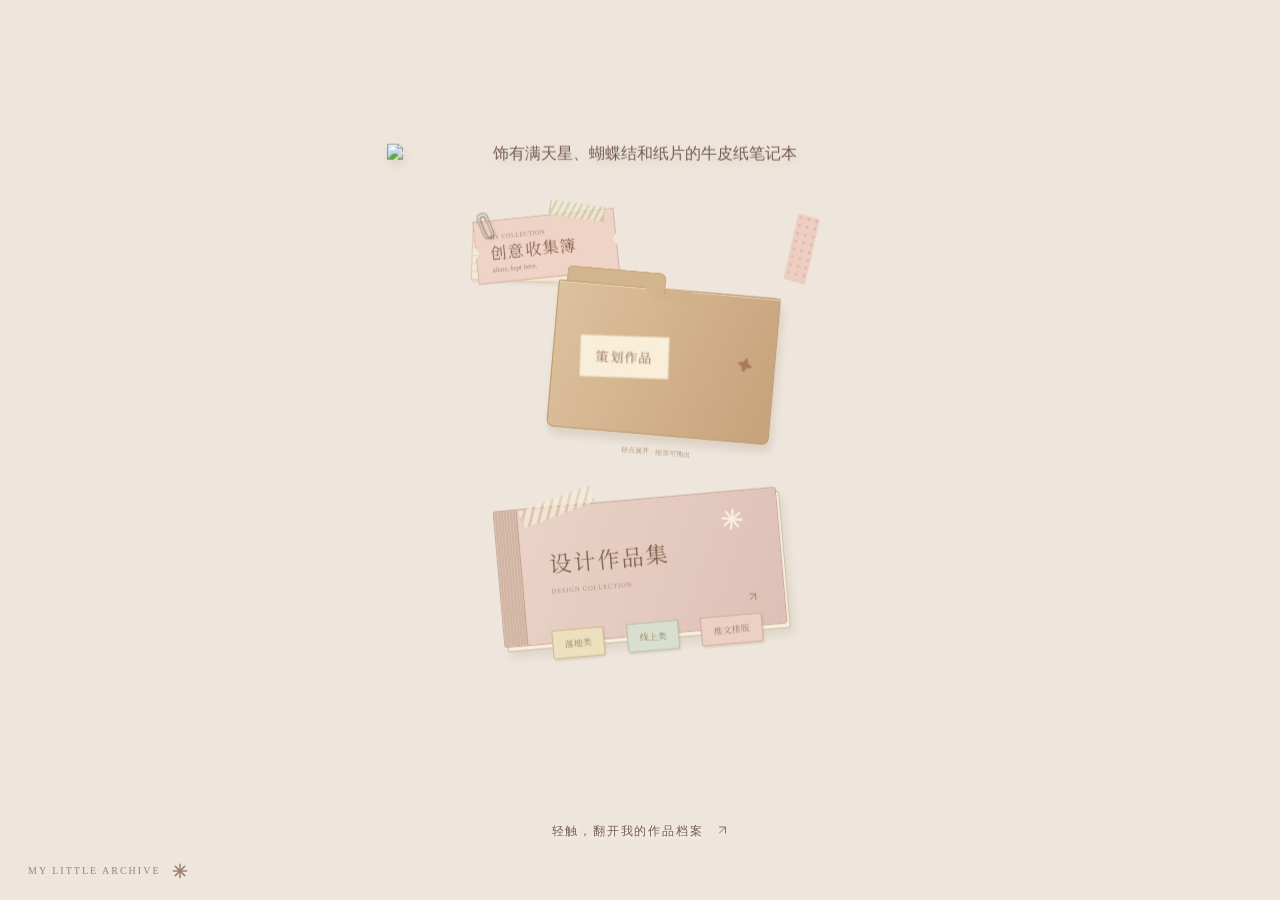
==== commit b1cf3edc: "Keep mobile book spine and adjacent pages; use consistent typography and vector icons" ====
--- a/site/index.html
+++ b/site/index.html
@@ -4,21 +4,24 @@
   <meta charset="utf-8">
   <meta name="viewport" content="width=device-width, initial-scale=1, viewport-fit=cover">
   <meta name="theme-color" content="#eee3d5">
+  <link rel="preload" as="image" href="assets/optimized/cover-de2dfbe576-view.webp" fetchpriority="high">
+  <link rel="preload" as="font" type="font/woff2" href="assets/fonts/archive-serif-a189ca1c41.woff2" crossorigin>
   <title>翻开我的作品档案</title>
-  <link rel="stylesheet" href="style.css">
+  <link rel="stylesheet" href="style.css?v=images1">
   <link rel="stylesheet" href="short-projects.css">
   <link rel="stylesheet" href="physical-objects.css">
   <link rel="stylesheet" href="folder-motion.css">
   <link rel="stylesheet" href="personal-details.css">
   <link rel="stylesheet" href="design-gallery.css">
-  <link rel="stylesheet" href="mobile-notebook.css">
+  <link rel="stylesheet" href="mobile-notebook.css?v=book2">
+  <link rel="stylesheet" href="book-typography.css?v=book2">
 </head>
 <body>
   <main class="desk" id="desk" aria-label="桌面上的作品笔记本">
     <div class="scene">
       <div class="book" id="book">
         <div class="book-body">
-          <div class="pages" aria-hidden="true"><img src="assets/pages.png" alt="" draggable="false"></div>
+          <div class="pages" aria-hidden="true"><img data-book-src="assets/optimized/pages-4c302af7c0-view.webp" alt="" draggable="false" decoding="async"></div>
           <div class="page-shadow" aria-hidden="true"></div>
           <section class="projects-layer" id="projectsLayer" aria-label="书页里的作品" inert>
             <div class="archive-collage" aria-hidden="true"><span class="archive-backing"></span><span class="archive-ticket"><small>MY COLLECTION</small><span>创意收集簿</span><i>ideas, kept here.</i></span><span class="archive-tape"></span><svg class="archive-clip" viewBox="0 0 40 90"><path d="M28 28V65C28 84 5 84 5 65V17C5 -2 36 -2 36 17V64C36 88 13 88 13 64V20C13 10 28 10 28 20V58" fill="none" stroke="#8c7f6d" stroke-width="3" stroke-linecap="round"/><path d="M27 28V65C27 82 6 82 6 65V17C6 0 35 0 35 17V64" fill="none" stroke="#fff7e3" stroke-width="1"/></svg></div>
@@ -29,16 +32,16 @@
                 <span class="sheet-kicker">01 / BRAND</span>
                 <strong>HBN<br>眼霜策划</strong>
                 <span class="sheet-line">品牌营销策划</span>
-                <span class="sheet-foot">点击查看 <i aria-hidden="true">↗</i></span>
+                <span class="sheet-foot">点击查看 <i aria-hidden="true"><svg class="archive-glyph glyph-up" viewBox="0 0 24 24" aria-hidden="true" focusable="false"><path d="M6 18 18 6M6 6h12v12"/></svg></i></span>
               </button>
               <button class="folder-sheet sheet-market" id="planningSheetMarket" data-project="market" aria-label="查看校园市集策划，可拖出纸张" aria-describedby="folderHelp">
                 <span class="sheet-kicker">02 / CAMPUS</span>
                 <strong>校园市集<br>活动策划</strong>
                 <span class="sheet-line">传媒文化节市集</span>
-                <span class="sheet-foot">点击查看 <i aria-hidden="true">↗</i></span>
+                <span class="sheet-foot">点击查看 <i aria-hidden="true"><svg class="archive-glyph glyph-up" viewBox="0 0 24 24" aria-hidden="true" focusable="false"><path d="M6 18 18 6M6 6h12v12"/></svg></i></span>
               </button>
               <button class="pocket-front" id="folderToggle" aria-label="展开策划文件夹" aria-expanded="false" aria-controls="planningSheetHbn planningSheetMarket"><span class="pocket-label">策划作品<small>PLANNING FILES</small></span><span class="pocket-star" aria-hidden="true">✦</span></button>
-              <button class="sheet-return" id="returnSheet" hidden>放回文件夹 ↙</button>
+              <button class="sheet-return" id="returnSheet" hidden>放回文件夹 <svg class="archive-glyph glyph-down" viewBox="0 0 24 24" aria-hidden="true" focusable="false"><path d="M18 6 6 18M6 6v12h12"/></svg></button>
               <span class="folder-help" id="folderHelp">轻点展开 · 纸张可拖出</span>
             </div>
             <div class="design-samplebook">
@@ -46,17 +49,17 @@
               <div class="samplebook-pages" aria-hidden="true"></div>
               <button class="samplebook-cover" data-design aria-label="打开设计作品集">
                 <span class="samplebook-spine" aria-hidden="true"></span>
-                <span class="samplebook-sticker" aria-hidden="true">✳</span>
+                <span class="samplebook-sticker" aria-hidden="true"><svg class="archive-glyph glyph-star" viewBox="0 0 24 24" aria-hidden="true" focusable="false"><path d="M12 2v20M2 12h20M5 5l14 14M5 19L19 5"/></svg></span>
                 <span class="samplebook-title">设计作品集<small>DESIGN COLLECTION</small></span>
-                <span class="samplebook-arrow" aria-hidden="true">↗</span>
+                <span class="samplebook-arrow" aria-hidden="true"><svg class="archive-glyph glyph-up" viewBox="0 0 24 24" aria-hidden="true" focusable="false"><path d="M6 18 18 6M6 6h12v12"/></svg></span>
               </button>
               <div class="samplebook-tabs" aria-hidden="true"><span>落地类</span><span>线上类</span><span>推文排版</span></div>
             </div>
           </section>
           <div class="cover" id="leaf">
-            <button class="cover-face front" id="cover" aria-label="打开作品笔记本"><img src="assets/cover.png" alt="饰有满天星、蝴蝶结和纸片的牛皮纸笔记本" draggable="false"></button>
+            <button class="cover-face front" id="cover" aria-label="打开作品笔记本"><img src="assets/optimized/cover-de2dfbe576-view.webp" alt="饰有满天星、蝴蝶结和纸片的牛皮纸笔记本" draggable="false" fetchpriority="high" decoding="async"></button>
             <div class="cover-face back">
-              <div class="left-page-texture" aria-hidden="true"><img src="assets/pages.png" alt="" draggable="false"></div>
+              <div class="left-page-texture" aria-hidden="true"><img data-book-src="assets/optimized/pages-4c302af7c0-view.webp" alt="" draggable="false" decoding="async"></div>
               <div class="page-collage" aria-hidden="true">
                 <span class="page-object object-clip"></span>
                 <span class="page-object object-tag"></span>
@@ -94,7 +97,7 @@
                 <path d="M60 44L63 51L71 52L65 57L66 65L60 61L53 65L55 57L49 52L57 51Z" fill="#af7478"/>
                 <text x="-71" y="63" fill="#a66d70" font-size="12" font-family="Arial, sans-serif" letter-spacing="2">PROFILE</text>
                 <rect x="-47" y="75" width="94" height="129" rx="2" fill="#fffbf5" stroke="#d6bdb0"/>
-                <image href="assets/profile-hu-jiayu.jpg" x="-44" y="78" width="88" height="123" preserveAspectRatio="xMidYMid meet"/>
+                <image href="assets/optimized/profile-hu-jiayu-b17ab5c2bf-view.webp" x="-44" y="78" width="88" height="123" preserveAspectRatio="xMidYMid meet"/>
                 <text x="0" y="225" text-anchor="middle" fill="#85615b" font-size="19" font-family="serif" letter-spacing="3">胡嘉瑜</text>
                 <text x="0" y="243" text-anchor="middle" fill="#927064" font-size="11" font-family="sans-serif">策划岗 · 平面设计岗</text>
                 <path d="M-72 253H72" stroke="#c29a8f"/>
@@ -107,23 +110,23 @@
               <svg class="note-paperclip" viewBox="0 0 40 90" aria-hidden="true"><defs><linearGradient id="clipSteel"><stop stop-color="#837a6e"/><stop offset=".35" stop-color="#fffaf0"/><stop offset=".65" stop-color="#a59e91"/><stop offset="1" stop-color="#71695d"/></linearGradient></defs><path d="M28 28V65C28 84 5 84 5 65V17C5 -2 36 -2 36 17V64C36 88 13 88 13 64V20C13 10 28 10 28 20V58" fill="none" stroke="#796c5c35" stroke-width="5" transform="translate(1 2)"/><path d="M28 28V65C28 84 5 84 5 65V17C5 -2 36 -2 36 17V64C36 88 13 88 13 64V20C13 10 28 10 28 20V58" fill="none" stroke="url(#clipSteel)" stroke-width="3" stroke-linecap="round"/></svg>
               <small>A FEW THINGS I DO</small><strong>我能做什么</strong>
               <span>创意策划</span><span>视觉表达</span><span>现场统筹</span>
-              <i>了解更多 ↗</i>
+              <i>了解更多 <svg class="archive-glyph glyph-up" viewBox="0 0 24 24" aria-hidden="true" focusable="false"><path d="M6 18 18 6M6 6h12v12"/></svg></i>
             </button>
             <a class="contact-card" href="mailto:1607303158@qq.com" aria-label="写邮件联系胡嘉瑜：1607303158@qq.com">
               <span class="envelope-flap" aria-hidden="true"></span><span class="envelope-seal" aria-hidden="true"></span>
-              <strong>写信给我 <span aria-hidden="true">↗</span></strong><span class="contact-email">1607303158@qq.com</span>
+              <strong>写信给我 <span aria-hidden="true"><svg class="archive-glyph glyph-up" viewBox="0 0 24 24" aria-hidden="true" focusable="false"><path d="M6 18 18 6M6 6h12v12"/></svg></span></strong><span class="contact-email">1607303158@qq.com</span>
             </a>
           </div>
             </div>
           </div>
         </div>
       </div>
-      <p class="open-hint" id="openHint">轻触，翻开我的作品档案 <span>↗</span></p>
+      <p class="open-hint" id="openHint">轻触，翻开我的作品档案 <span><svg class="archive-glyph glyph-up" viewBox="0 0 24 24" aria-hidden="true" focusable="false"><path d="M6 18 18 6M6 6h12v12"/></svg></span></p>
       <p class="badge-hint" id="badgeHint" aria-hidden="true">拖一拖工作证 · 轻触查看简历</p>
     </div>
     <nav class="desk-controls" aria-label="笔记本控制">
-      <span class="edition">MY LITTLE ARCHIVE <i>✳</i></span>
-      <button id="closeBook" hidden>合上笔记本 <span aria-hidden="true">↙</span></button>
+      <span class="edition">MY LITTLE ARCHIVE <i><svg class="archive-glyph glyph-star" viewBox="0 0 24 24" aria-hidden="true" focusable="false"><path d="M12 2v20M2 12h20M5 5l14 14M5 19L19 5"/></svg></i></span>
+      <button id="closeBook" hidden>合上笔记本 <span aria-hidden="true"><svg class="archive-glyph glyph-down" viewBox="0 0 24 24" aria-hidden="true" focusable="false"><path d="M18 6 6 18M6 6v12h12"/></svg></span></button>
     </nav>
     <nav class="mobile-page-nav" id="mobilePageNav" aria-label="切换笔记本书页" hidden>
       <div class="mobile-page-tabs">
@@ -140,7 +143,7 @@
     <h1 id="resumeTitle">胡嘉瑜</h1>
     <p class="resume-note">求职方向：策划岗、平面设计岗</p>
     <p class="resume-description">喜欢构思活动，也喜欢琢磨视觉，把点子变成具体的方案与画面。</p>
-    <div class="resume-actions"><a href="assets/hu-jiayu-resume.pdf" target="_blank" rel="noopener">打开 PDF ↗</a><a href="assets/hu-jiayu-resume.pdf" download="胡嘉瑜简历2.0.pdf">下载简历 ↓</a></div><div class="resume-preview"><a href="assets/hu-jiayu-resume.pdf" target="_blank" rel="noopener" aria-label="打开胡嘉瑜简历 PDF"><img src="assets/hu-jiayu-resume-1.png" alt="胡嘉瑜简历，第1页，点击可打开原始PDF" loading="lazy"></a></div>
+    <div class="resume-actions"><a href="assets/hu-jiayu-resume.pdf" target="_blank" rel="noopener">打开 PDF <svg class="archive-glyph glyph-up" viewBox="0 0 24 24" aria-hidden="true" focusable="false"><path d="M6 18 18 6M6 6h12v12"/></svg></a><a href="assets/hu-jiayu-resume.pdf" download="胡嘉瑜简历2.0.pdf">下载简历 ↓</a></div><div class="resume-preview"><a href="assets/hu-jiayu-resume.pdf" target="_blank" rel="noopener" aria-label="打开胡嘉瑜简历 PDF"><img src="assets/optimized/hu-jiayu-resume-1-38dcfd5d73-view.webp" alt="胡嘉瑜简历，第1页，点击可打开原始PDF" loading="lazy"></a></div>
     <button id="returnBook" class="return-button">回到笔记本</button>
   </dialog>
   <dialog id="abilitiesDialog" class="abilities-dialog" aria-labelledby="abilitiesTitle">
@@ -170,12 +173,12 @@
     </section>
     <button class="return-button" data-close-abilities>回到笔记本</button>
   </dialog>
-  <script src="app.js"></script>
+  <script src="app.js?v=images1"></script>
   <script src="mobile-notebook.js"></script>
   <script src="short-projects.js"></script>
   <script src="folder-motion.js"></script>
   <script src="personal-details.js"></script>
-  <script src="design-gallery.js"></script>
+  <script src="design-gallery.js?v=book2"></script>
 </body>
 </html>
 
--- a/site/style.css
+++ b/site/style.css
@@ -4,7 +4,7 @@
 button { font: inherit; color: inherit; -webkit-tap-highlight-color: transparent; }
 button:focus-visible { outline: 2px solid #a56e75; outline-offset: 7px; }
 .desk { position: relative; display: grid; place-items: center; min-height: 100svh; background: #eee6dc; overflow: hidden; }
-.scene { position: relative; width: 100vw; height: 100svh; background: url("assets/desktop.png") center / cover no-repeat; perspective: 2200px; }
+.scene { position: relative; width: 100vw; height: 100svh; background: url("assets/optimized/desktop-df039b8888-view.webp") center / cover no-repeat; perspective: 2200px; }
 .book { --progress: 0; --turn: 0deg; --shade: 0; position: absolute; width: min(60vw, 111svh); aspect-ratio: 1.4584; left: 50%; top: 49%; transform: translate(calc(-75% + var(--progress) * 25%), -50%); }
 .book-body { position: absolute; inset: 0; transform-style: preserve-3d; perspective: 2400px; perspective-origin: 50% 50%; }
 .pages { position: absolute; left: 50%; top: 0; width: 50%; height: 100%; overflow: hidden; pointer-events: none; border-radius: 0 3% 3% 0; }
@@ -26,7 +26,7 @@
 .little-note i { font: italic 9px Georgia,serif; color: #a77e70; }
 .note-tape { position: absolute; top: -3%; left: 15%; width: 68%; height: 18%; background: #f9f1dfb3; border-left: 1px dashed #d1b19b6b; border-right: 1px dashed #d1b19b6b; transform: rotate(-12deg); }
 .physical-objects { position:absolute; inset:0; pointer-events:none; }
-.page-object { position:absolute; display:block; background-image:url("assets/page-objects-v1.png"); background-repeat:no-repeat; pointer-events:none; user-select:none; }
+.page-object { position:absolute; display:block; background-image:url("assets/optimized/page-objects-v1-8c8cfb50c5-view.webp"); background-repeat:no-repeat; pointer-events:none; user-select:none; }
 #lanyard { display: block; width: 100%; height: 100%; overflow: visible; }
 .badge-hit { position: absolute; width: 44.8%; height: 45.714%; left: 27.6%; top: 44%; border: 0; border-radius: 12px; background: transparent; cursor: grab; touch-action: none; transform-origin: 50% 0; user-select: none; }
 .badge-hit:active { cursor: grabbing; }
--- a/site/mobile-notebook.css
+++ b/site/mobile-notebook.css
@@ -8,8 +8,15 @@
   .desk.is-settled .book { transition: transform .4s ease; }
   .desk.mobile-works .book { transform: translate(-75%, -50%); }
   .desk.is-settled:not(.mobile-works) .projects-layer,
-  .desk.is-settled:not(.mobile-works) .pages,
-  .desk.is-settled.mobile-works .cover { visibility: hidden; }
+  .desk.is-settled.mobile-works .profile-layer,
+  .desk.is-settled.mobile-works .page-collage { visibility: hidden; }
+  /* Keep both paper textures continuous across the fold, including the peek. */
+  .book-body::after {
+    content: ""; position: absolute; left: calc(50% - 9px); top: 0; bottom: 0; width: 18px;
+    background: linear-gradient(90deg, #94745400, #a4876340 24%, #6d513d60 48%, #fff7e66b 55%, #b1997540 70%, #94745400);
+    box-shadow: 0 0 6px #6a4d2d12; opacity: 0; pointer-events: none; transform: translateZ(.6px);
+  }
+  .desk.is-settled .book-body::after { opacity: 1; }
   .desk.is-settled .page-shadow { display: none; }
   .desk-controls { top: max(16px, env(safe-area-inset-top)); bottom: auto; left: 18px; right: 18px; justify-content: flex-end; }
   .edition { display: none; }
--- a/site/book-typography.css
+++ b/site/book-typography.css
@@ -0,0 +1,12 @@
+/* Noto Serif SC subset, SIL OFL: assets/fonts/OFL.txt */
+@font-face { font-family: "Archive Book Serif"; src: url("assets/fonts/archive-serif-a189ca1c41.woff2") format("woff2"); font-style: normal; font-weight: 400; font-display: swap; }
+html { -webkit-text-size-adjust: 100%; text-size-adjust: 100%; }
+.pocket-label, .pocket-note, .pocket-card strong, .samplebook-title, .samplebook-tabs span,
+.archive-ticket>span, .ability-note strong, .ability-note>span:not(.note-tape), .contact-card strong,
+.folder-sheet strong, .mobile-page-tabs button, #badgeRig text:not([font-family^="Arial"]) {
+  font-family: "Archive Book Serif", "Songti SC", "SimSun", serif;
+}
+.archive-glyph { display: inline-block; width: 1em; height: 1em; vertical-align: -.12em; fill: none; stroke: currentColor; stroke-width: 1.7; stroke-linecap: round; stroke-linejoin: round; flex-shrink: 0; }
+.glyph-star { stroke-width: 2.3; }
+.samplebook-sticker { line-height: 1; }
+.samplebook-arrow, .sheet-foot i, #closeBook span, .open-hint>span { font-variant-emoji: text; }
